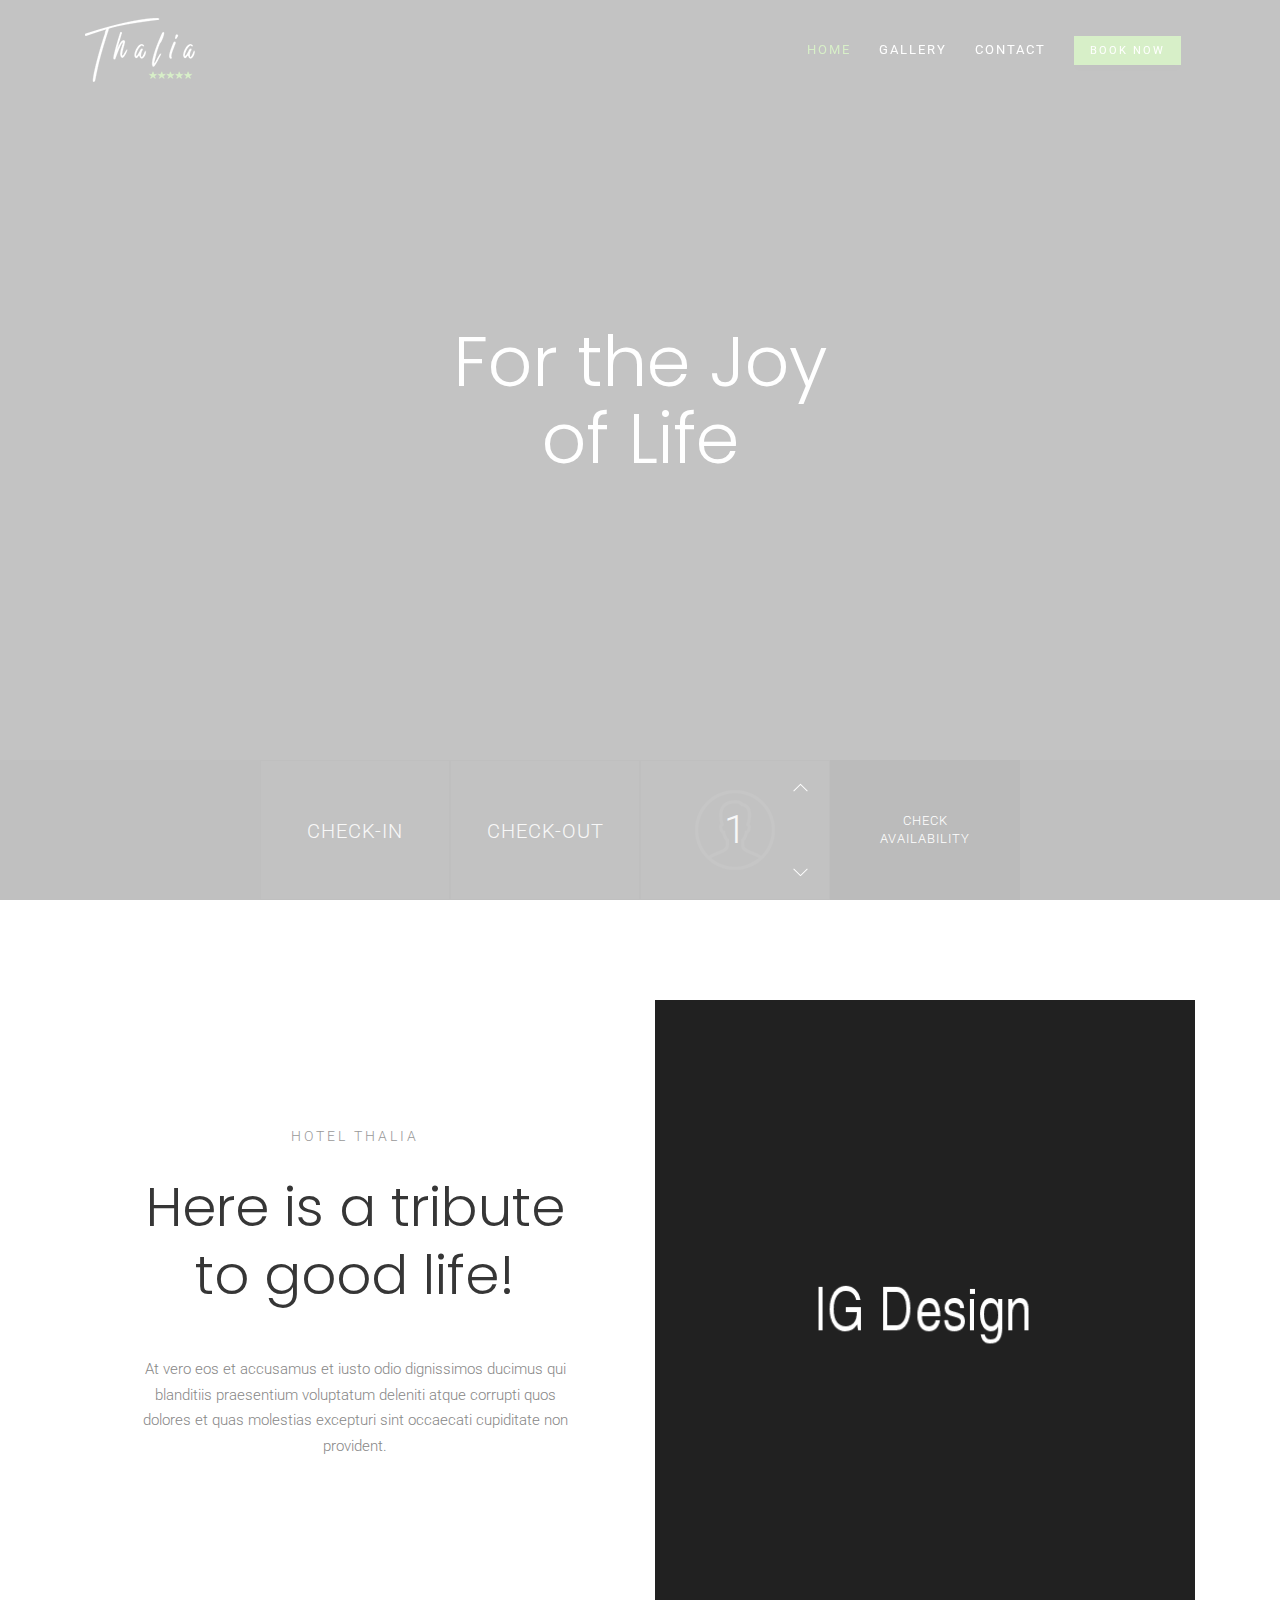
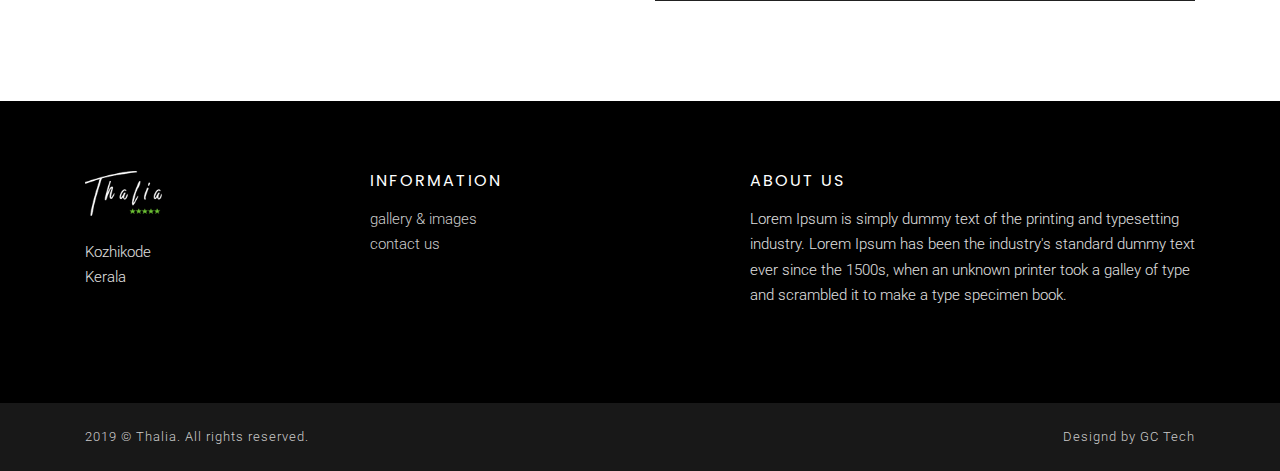
==== index.html @ 6c5d717d "initial commit" ====
﻿<!DOCTYPE html>
<!--[if IE 8]><html class="no-js lt-ie9" lang="en"> <![endif]-->
<!--[if gt IE 8]>
<!--><html class="no-js" lang="en"><!--<![endif]-->
<head>

	<!-- Basic Page Needs
	================================================== -->
	<meta charset="utf-8">
	<title>Thalia</title>
	<meta name="description"  content="Professional Creative Template" />
	<meta name="author" content="IG Design">
	<meta name="keywords"  content="ig design, website, design, html5, css3, jquery, creative, clean, animated, portfolio, blog, one-page, multi-page, corporate, business," />
	<meta property="og:title" content="Professional Creative Template" />
	<meta property="og:type" content="website" />
	<meta property="og:url" content="" />
	<meta property="og:image" content="" />
	<meta property="og:image:width" content="470" />
	<meta property="og:image:height" content="246" />
	<meta property="og:site_name" content="" />
	<meta property="og:description" content="Professional Creative Template" />
	<meta name="twitter:card" content="" />
	<meta name="twitter:site" content="https://twitter.com/IvanGrozdic" />
	<meta name="twitter:domain" content="http://ivang-design.com/" />
	<meta name="twitter:title" content="" />
	<meta name="twitter:description" content="Professional Creative Template" />
	<meta name="twitter:image" content="http://ivang-design.com/" />

	<!-- Mobile Specific Metas
	================================================== -->
	<meta name="viewport" content="width=device-width, initial-scale=1, maximum-scale=1">
	<meta name="theme-color" content="#212121"/>
    <meta name="msapplication-navbutton-color" content="#212121"/>
    <meta name="apple-mobile-web-app-status-bar-style" content="#212121"/>

	<!-- Web Fonts 
	================================================== -->
	<link href="https://fonts.googleapis.com/css?family=Poppins:100,100i,200,200i,300,300i,400,400i,500,500i,600,600i,700,700i,800,800i,900,900i" rel="stylesheet"/>
	<link href="https://fonts.googleapis.com/css?family=Roboto:100,100i,300,300i,400,400i,500,500i,700,700i,900,900i&amp;subset=cyrillic,cyrillic-ext,greek,greek-ext,latin-ext,vietnamese" rel="stylesheet">
	
	<!-- CSS
	================================================== -->
	<link rel="stylesheet" href="css/bootstrap.min.css"/>
	<link rel="stylesheet" href="css/font-awesome.min.css"/>
	<link rel="stylesheet" href="css/ionicons.min.css"/>
	<link rel="stylesheet" href="css/datepicker.css"/>
	<link rel="stylesheet" href="css/jquery.fancybox.min.css"/>
	<link rel="stylesheet" href="css/owl.carousel.css"/>
	<link rel="stylesheet" href="css/owl.transitions.css"/>
	<link rel="stylesheet" href="css/style.css"/>
	<link rel="stylesheet" href="css/colors/color.css"/>
			
	<!-- Favicons
	================================================== -->
	<link rel="icon" type="image/png" href="favicon.png">
	<link rel="apple-touch-icon" href="apple-touch-icon.png">
	<link rel="apple-touch-icon" sizes="72x72" href="apple-touch-icon-72x72.png">
	<link rel="apple-touch-icon" sizes="114x114" href="apple-touch-icon-114x114.png">
	
	
</head>
<body>	

	<div class="loader">
		<div class="loader__figure"></div>
	</div>

	
	<!-- Nav and Logo
	================================================== -->

	<nav id="menu-wrap" class="menu-back cbp-af-header">
	
		<div class="menu">
			<a href="index.html" >
				<div class="logo">
					<img src="img/logo.png" alt="">
				</div>
			</a>
			<ul>
				<li>
					<a class="curent-page" href="index.html" >home</a>
					
				</li>
			
				<li>
					<a href="gallery.html">gallery</a>
				</li>
				<li>
					<a href="contact.html">contact</a>
				</li>
				<li>
					<a href="search.html"><span>book now</span></a>
				</li>
			</ul>
		</div>
	</nav>
		
	<!-- Primary Page Layout
	================================================== -->

	<div class="section hero-full-height over-hide">
	
		<div class="home-moving-image"></div>
		<div class="dark-over-video"></div>
	
		<div class="hero-center-section ver-2">
			<div class="container">
				<div class="row justify-content-center">
					<div class="col-12 parallax-fade-top">
						<div class="hero-text-ver-2">For the Joy<br>of Life</div>
					</div>
				</div>
			</div>
		</div>
	</div>
	
	<div class="section background-dark z-too-big">		
		<div class="container">
			<div class="row">
				<div class="col-md-12">
					<div class="row justify-content-center home-translate">
						<div class="col-xl-8">
							<div class="row justify-content-center home-shadow">
								<div class="col-md-6 px-sm-0">
									<div class="booking-sep-wrap">
										<div class="input-daterange input-group" id="flight-datepicker-1">
											<div class="form-item">
												<span class="fontawesome-calendar"></span>
												<input class="input-sm" type="text" autocomplete="off" id="start-date" name="start" placeholder="check-in" data-date-format="DD, MM d"/>
												<span class="date-text date-depart"></span>
											</div>
											<div class="form-item">
												<span class="fontawesome-calendar"></span>
												<input class="input-sm" type="text" autocomplete="off" id="end-date" name="end" placeholder="check-out" data-date-format="DD, MM d"/>
												<span class="date-text date-return"></span>
											</div>
										</div>	
									</div>
								</div>
								<div class="col-md-3 px-sm-0">
									<div class="quantity">
										<input type="number" min="1" max="9999" step="1" value="1" >
									</div>	
								</div>	
								<div class="col-md-3 px-sm-0">
									<a class="booking-button-big" href="search.html">check<br>availability</a>
								</div>
							</div>	
						</div>		
					</div>	
				</div>
			</div>
		</div>
	</div>
	
	<div class="section padding-top-bottom over-hide">
		<div class="container">
			<div class="row">
				<div class="col-md-6 align-self-center">
					<div class="row justify-content-center">
						<div class="col-10">
							<div class="subtitle text-center mb-4">hotel Thalia</div>
							<h2 class="text-center">Here is a tribute to good life!</h2>
							<p class="text-center mt-5">At vero eos et accusamus et iusto odio dignissimos ducimus qui blanditiis praesentium voluptatum deleniti atque corrupti quos dolores et quas molestias excepturi sint occaecati cupiditate non provident.</p>
						</div>
					</div>
				</div>
				<div class="col-md-6 mt-4 mt-md-0">
					<div class="img-wrap">
						<img src="img/rooms.png" alt="">
					</div>
				</div>
			</div>
		</div>
	</div>
	
	<div class="section padding-top-bottom-small background-black over-hide footer">
		<div class="container">
			<div class="row">
				<div class="col-md-3 text-center text-md-left">
					<img src="img/logo.png" alt="">
					<p class="color-grey mt-4">Kozhikode<br>Kerala</p>
				</div>
				<div class="col-md-4 text-center text-md-left">
					<h6 class="color-white mb-3">information</h6>
					<a href="gallery.html">gallery &amp; images</a>
					<a href="contact.html">contact us</a>
				</div>
				<div class="col-md-5 mt-4 mt-md-0 text-center text-md-left logos-footer">
					<h6 class="color-white mb-3">about us</h6>
					<p class="color-grey mb-4">Lorem Ipsum is simply dummy text of the printing and typesetting industry. Lorem Ipsum has been the industry's standard dummy text ever since the 1500s, when an unknown printer took a galley of type and scrambled it to make a type specimen book.</p>
					
				</div>
			</div>	
		</div>	
	</div>
	
	<div class="section py-4 background-dark over-hide footer-bottom">
		<div class="container">
			<div class="row">
				<div class="col-md-6 text-center text-md-left mb-2 mb-md-0">
					<p>2019 © Thalia. All rights reserved.</p>
				</div>
				<div class="col-md-6 text-center text-md-right">
					<p>Designd by GC Tech</p>
				</div>
			</div>	
		</div>		
	</div>
	
	
	<div class="scroll-to-top"></div>
	
	
	<!-- JAVASCRIPT
    ================================================== -->
	<script src="js/jquery.min.js"></script>
	<script src="js/popper.min.js"></script> 
	<script src="js/bootstrap.min.js"></script>
	<script src="js/plugins.js"></script> 
	<script src="js/reveal-home.js"></script>  
	<script src="js/custom.js"></script> 
	<script src="js/move-img-effect.js"></script> 
<!-- End Document
================================================== -->
</body>
</html>
---- css/datepicker.css ----
.datepicker {
  border-radius: 4px;
  direction: ltr;
}
.datepicker-inline {
  width: 220px;
}
.datepicker.datepicker-rtl {
  direction: rtl;
}
.datepicker.datepicker-rtl table tr td span {
  float: right;
}
.datepicker-dropdown {
  top: 0;
  left: 0;
  padding: 4px;
}
.datepicker-dropdown:before {
  content: '';
  display: inline-block;
  border-left: 7px solid transparent;
  border-right: 7px solid transparent;
  border-bottom: 7px solid rgba(0, 0, 0, 0.15);
  border-top: 0;
  border-bottom-color: rgba(0, 0, 0, 0.2);
  position: absolute;
}
.datepicker-dropdown:after {
  content: '';
  display: inline-block;
  border-left: 6px solid transparent;
  border-right: 6px solid transparent;
  border-bottom: 6px solid #ffffff;
  border-top: 0;
  position: absolute;
}
.datepicker-dropdown.datepicker-orient-left:before {
  left: 6px;
}
.datepicker-dropdown.datepicker-orient-left:after {
  left: 7px;
}
.datepicker-dropdown.datepicker-orient-right:before {
  right: 6px;
}
.datepicker-dropdown.datepicker-orient-right:after {
  right: 7px;
}
.datepicker-dropdown.datepicker-orient-bottom:before {
  top: -7px;
}
.datepicker-dropdown.datepicker-orient-bottom:after {
  top: -6px;
}
.datepicker-dropdown.datepicker-orient-top:before {
  bottom: -7px;
  border-bottom: 0;
  border-top: 7px solid rgba(0, 0, 0, 0.15);
}
.datepicker-dropdown.datepicker-orient-top:after {
  bottom: -6px;
  border-bottom: 0;
  border-top: 6px solid #ffffff;
}
.datepicker > div {
  display: none;
}
.datepicker table {
  margin: 0;
  -webkit-touch-callout: none;
  -webkit-user-select: none;
  -khtml-user-select: none;
  -moz-user-select: none;
  -ms-user-select: none;
  user-select: none;
}
.datepicker table tr td,
.datepicker table tr th {
  text-align: center;
  width: 30px;
  height: 30px;
  border-radius: 4px;
  border: none;
}
.table-striped .datepicker table tr td,
.table-striped .datepicker table tr th {
  background-color: transparent;
}
.datepicker table tr td.old,
.datepicker table tr td.new {
  color: #777777;
}
.datepicker table tr td.day:hover,
.datepicker table tr td.focused {
  background: #eeeeee;
  cursor: pointer;
}
.datepicker table tr td.disabled,
.datepicker table tr td.disabled:hover {
  background: none;
  color: #777777;
  cursor: default;
}
.datepicker table tr td.highlighted {
  color: #000000;
  background-color: #d9edf7;
  border-color: #85c5e5;
  border-radius: 0;
}
.datepicker table tr td.highlighted:focus,
.datepicker table tr td.highlighted.focus {
  color: #000000;
  background-color: #afd9ee;
  border-color: #298fc2;
}
.datepicker table tr td.highlighted:hover {
  color: #000000;
  background-color: #afd9ee;
  border-color: #52addb;
}
.datepicker table tr td.highlighted:active,
.datepicker table tr td.highlighted.active {
  color: #000000;
  background-color: #afd9ee;
  border-color: #52addb;
}
.datepicker table tr td.highlighted:active:hover,
.datepicker table tr td.highlighted.active:hover,
.datepicker table tr td.highlighted:active:focus,
.datepicker table tr td.highlighted.active:focus,
.datepicker table tr td.highlighted:active.focus,
.datepicker table tr td.highlighted.active.focus {
  color: #000000;
  background-color: #91cbe8;
  border-color: #298fc2;
}
.datepicker table tr td.highlighted.disabled:hover,
.datepicker table tr td.highlighted[disabled]:hover,
fieldset[disabled] .datepicker table tr td.highlighted:hover,
.datepicker table tr td.highlighted.disabled:focus,
.datepicker table tr td.highlighted[disabled]:focus,
fieldset[disabled] .datepicker table tr td.highlighted:focus,
.datepicker table tr td.highlighted.disabled.focus,
.datepicker table tr td.highlighted[disabled].focus,
fieldset[disabled] .datepicker table tr td.highlighted.focus {
  background-color: #d9edf7;
  border-color: #85c5e5;
}
.datepicker table tr td.highlighted.focused {
  background: #afd9ee;
}
.datepicker table tr td.highlighted.disabled,
.datepicker table tr td.highlighted.disabled:active {
  background: #d9edf7;
  color: #777777;
}
.datepicker table tr td.today {
  color: #000000;
  background-color: #ffdb99;
  border-color: #ffb733;
}
.datepicker table tr td.today:focus,
.datepicker table tr td.today.focus {
  color: #000000;
  background-color: #ffc966;
  border-color: #b37400;
}
.datepicker table tr td.today:hover {
  color: #000000;
  background-color: #ffc966;
  border-color: #f59e00;
}
.datepicker table tr td.today:active,
.datepicker table tr td.today.active {
  color: #000000;
  background-color: #ffc966;
  border-color: #f59e00;
}
.datepicker table tr td.today:active:hover,
.datepicker table tr td.today.active:hover,
.datepicker table tr td.today:active:focus,
.datepicker table tr td.today.active:focus,
.datepicker table tr td.today:active.focus,
.datepicker table tr td.today.active.focus {
  color: #000000;
  background-color: #ffbc42;
  border-color: #b37400;
}
.datepicker table tr td.today.disabled:hover,
.datepicker table tr td.today[disabled]:hover,
fieldset[disabled] .datepicker table tr td.today:hover,
.datepicker table tr td.today.disabled:focus,
.datepicker table tr td.today[disabled]:focus,
fieldset[disabled] .datepicker table tr td.today:focus,
.datepicker table tr td.today.disabled.focus,
.datepicker table tr td.today[disabled].focus,
fieldset[disabled] .datepicker table tr td.today.focus {
  background-color: #ffdb99;
  border-color: #ffb733;
}
.datepicker table tr td.today.focused {
  background: #ffc966;
}
.datepicker table tr td.today.disabled,
.datepicker table tr td.today.disabled:active {
  background: #ffdb99;
  color: #777777;
}
.datepicker table tr td.range {
  color: #000000;
  background-color: #eeeeee;
  border-color: #bbbbbb;
  border-radius: 0;
}
.datepicker table tr td.range:focus,
.datepicker table tr td.range.focus {
  color: #000000;
  background-color: #d5d5d5;
  border-color: #7c7c7c;
}
.datepicker table tr td.range:hover {
  color: #000000;
  background-color: #d5d5d5;
  border-color: #9d9d9d;
}
.datepicker table tr td.range:active,
.datepicker table tr td.range.active {
  color: #000000;
  background-color: #d5d5d5;
  border-color: #9d9d9d;
}
.datepicker table tr td.range:active:hover,
.datepicker table tr td.range.active:hover,
.datepicker table tr td.range:active:focus,
.datepicker table tr td.range.active:focus,
.datepicker table tr td.range:active.focus,
.datepicker table tr td.range.active.focus {
  color: #000000;
  background-color: #c3c3c3;
  border-color: #7c7c7c;
}
.datepicker table tr td.range.disabled:hover,
.datepicker table tr td.range[disabled]:hover,
fieldset[disabled] .datepicker table tr td.range:hover,
.datepicker table tr td.range.disabled:focus,
.datepicker table tr td.range[disabled]:focus,
fieldset[disabled] .datepicker table tr td.range:focus,
.datepicker table tr td.range.disabled.focus,
.datepicker table tr td.range[disabled].focus,
fieldset[disabled] .datepicker table tr td.range.focus {
  background-color: #eeeeee;
  border-color: #bbbbbb;
}
.datepicker table tr td.range.focused {
  background: #d5d5d5;
}
.datepicker table tr td.range.disabled,
.datepicker table tr td.range.disabled:active {
  background: #eeeeee;
  color: #777777;
}
.datepicker table tr td.range.highlighted {
  color: #000000;
  background-color: #e4eef3;
  border-color: #9dc1d3;
}
.datepicker table tr td.range.highlighted:focus,
.datepicker table tr td.range.highlighted.focus {
  color: #000000;
  background-color: #c1d7e3;
  border-color: #4b88a6;
}
.datepicker table tr td.range.highlighted:hover {
  color: #000000;
  background-color: #c1d7e3;
  border-color: #73a6c0;
}
.datepicker table tr td.range.highlighted:active,
.datepicker table tr td.range.highlighted.active {
  color: #000000;
  background-color: #c1d7e3;
  border-color: #73a6c0;
}
.datepicker table tr td.range.highlighted:active:hover,
.datepicker table tr td.range.highlighted.active:hover,
.datepicker table tr td.range.highlighted:active:focus,
.datepicker table tr td.range.highlighted.active:focus,
.datepicker table tr td.range.highlighted:active.focus,
.datepicker table tr td.range.highlighted.active.focus {
  color: #000000;
  background-color: #a8c8d8;
  border-color: #4b88a6;
}
.datepicker table tr td.range.highlighted.disabled:hover,
.datepicker table tr td.range.highlighted[disabled]:hover,
fieldset[disabled] .datepicker table tr td.range.highlighted:hover,
.datepicker table tr td.range.highlighted.disabled:focus,
.datepicker table tr td.range.highlighted[disabled]:focus,
fieldset[disabled] .datepicker table tr td.range.highlighted:focus,
.datepicker table tr td.range.highlighted.disabled.focus,
.datepicker table tr td.range.highlighted[disabled].focus,
fieldset[disabled] .datepicker table tr td.range.highlighted.focus {
  background-color: #e4eef3;
  border-color: #9dc1d3;
}
.datepicker table tr td.range.highlighted.focused {
  background: #c1d7e3;
}
.datepicker table tr td.range.highlighted.disabled,
.datepicker table tr td.range.highlighted.disabled:active {
  background: #e4eef3;
  color: #777777;
}
.datepicker table tr td.range.today {
  color: #000000;
  background-color: #f7ca77;
  border-color: #f1a417;
}
.datepicker table tr td.range.today:focus,
.datepicker table tr td.range.today.focus {
  color: #000000;
  background-color: #f4b747;
  border-color: #815608;
}
.datepicker table tr td.range.today:hover {
  color: #000000;
  background-color: #f4b747;
  border-color: #bf800c;
}
.datepicker table tr td.range.today:active,
.datepicker table tr td.range.today.active {
  color: #000000;
  background-color: #f4b747;
  border-color: #bf800c;
}
.datepicker table tr td.range.today:active:hover,
.datepicker table tr td.range.today.active:hover,
.datepicker table tr td.range.today:active:focus,
.datepicker table tr td.range.today.active:focus,
.datepicker table tr td.range.today:active.focus,
.datepicker table tr td.range.today.active.focus {
  color: #000000;
  background-color: #f2aa25;
  border-color: #815608;
}
.datepicker table tr td.range.today.disabled:hover,
.datepicker table tr td.range.today[disabled]:hover,
fieldset[disabled] .datepicker table tr td.range.today:hover,
.datepicker table tr td.range.today.disabled:focus,
.datepicker table tr td.range.today[disabled]:focus,
fieldset[disabled] .datepicker table tr td.range.today:focus,
.datepicker table tr td.range.today.disabled.focus,
.datepicker table tr td.range.today[disabled].focus,
fieldset[disabled] .datepicker table tr td.range.today.focus {
  background-color: #f7ca77;
  border-color: #f1a417;
}
.datepicker table tr td.range.today.disabled,
.datepicker table tr td.range.today.disabled:active {
  background: #f7ca77;
  color: #777777;
}
.datepicker table tr td.selected,
.datepicker table tr td.selected.highlighted {
  color: #ffffff;
  background-color: #777777;
  border-color: #555555;
  text-shadow: 0 -1px 0 rgba(0, 0, 0, 0.25);
}
.datepicker table tr td.selected:focus,
.datepicker table tr td.selected.highlighted:focus,
.datepicker table tr td.selected.focus,
.datepicker table tr td.selected.highlighted.focus {
  color: #ffffff;
  background-color: #5e5e5e;
  border-color: #161616;
}
.datepicker table tr td.selected:hover,
.datepicker table tr td.selected.highlighted:hover {
  color: #ffffff;
  background-color: #5e5e5e;
  border-color: #373737;
}
.datepicker table tr td.selected:active,
.datepicker table tr td.selected.highlighted:active,
.datepicker table tr td.selected.active,
.datepicker table tr td.selected.highlighted.active {
  color: #ffffff;
  background-color: #5e5e5e;
  border-color: #373737;
}
.datepicker table tr td.selected:active:hover,
.datepicker table tr td.selected.highlighted:active:hover,
.datepicker table tr td.selected.active:hover,
.datepicker table tr td.selected.highlighted.active:hover,
.datepicker table tr td.selected:active:focus,
.datepicker table tr td.selected.highlighted:active:focus,
.datepicker table tr td.selected.active:focus,
.datepicker table tr td.selected.highlighted.active:focus,
.datepicker table tr td.selected:active.focus,
.datepicker table tr td.selected.highlighted:active.focus,
.datepicker table tr td.selected.active.focus,
.datepicker table tr td.selected.highlighted.active.focus {
  color: #ffffff;
  background-color: #4c4c4c;
  border-color: #161616;
}
.datepicker table tr td.selected.disabled:hover,
.datepicker table tr td.selected.highlighted.disabled:hover,
.datepicker table tr td.selected[disabled]:hover,
.datepicker table tr td.selected.highlighted[disabled]:hover,
fieldset[disabled] .datepicker table tr td.selected:hover,
fieldset[disabled] .datepicker table tr td.selected.highlighted:hover,
.datepicker table tr td.selected.disabled:focus,
.datepicker table tr td.selected.highlighted.disabled:focus,
.datepicker table tr td.selected[disabled]:focus,
.datepicker table tr td.selected.highlighted[disabled]:focus,
fieldset[disabled] .datepicker table tr td.selected:focus,
fieldset[disabled] .datepicker table tr td.selected.highlighted:focus,
.datepicker table tr td.selected.disabled.focus,
.datepicker table tr td.selected.highlighted.disabled.focus,
.datepicker table tr td.selected[disabled].focus,
.datepicker table tr td.selected.highlighted[disabled].focus,
fieldset[disabled] .datepicker table tr td.selected.focus,
fieldset[disabled] .datepicker table tr td.selected.highlighted.focus {
  background-color: #777777;
  border-color: #555555;
}
.datepicker table tr td.active,
.datepicker table tr td.active.highlighted {
  color: #ffffff;
  background-color: #337ab7;
  border-color: #2e6da4;
  text-shadow: 0 -1px 0 rgba(0, 0, 0, 0.25);
}
.datepicker table tr td.active:focus,
.datepicker table tr td.active.highlighted:focus,
.datepicker table tr td.active.focus,
.datepicker table tr td.active.highlighted.focus {
  color: #ffffff;
  background-color: #286090;
  border-color: #122b40;
}
.datepicker table tr td.active:hover,
.datepicker table tr td.active.highlighted:hover {
  color: #ffffff;
  background-color: #286090;
  border-color: #204d74;
}
.datepicker table tr td.active:active,
.datepicker table tr td.active.highlighted:active,
.datepicker table tr td.active.active,
.datepicker table tr td.active.highlighted.active {
  color: #ffffff;
  background-color: #286090;
  border-color: #204d74;
}
.datepicker table tr td.active:active:hover,
.datepicker table tr td.active.highlighted:active:hover,
.datepicker table tr td.active.active:hover,
.datepicker table tr td.active.highlighted.active:hover,
.datepicker table tr td.active:active:focus,
.datepicker table tr td.active.highlighted:active:focus,
.datepicker table tr td.active.active:focus,
.datepicker table tr td.active.highlighted.active:focus,
.datepicker table tr td.active:active.focus,
.datepicker table tr td.active.highlighted:active.focus,
.datepicker table tr td.active.active.focus,
.datepicker table tr td.active.highlighted.active.focus {
  color: #ffffff;
  background-color: #204d74;
  border-color: #122b40;
}
.datepicker table tr td.active.disabled:hover,
.datepicker table tr td.active.highlighted.disabled:hover,
.datepicker table tr td.active[disabled]:hover,
.datepicker table tr td.active.highlighted[disabled]:hover,
fieldset[disabled] .datepicker table tr td.active:hover,
fieldset[disabled] .datepicker table tr td.active.highlighted:hover,
.datepicker table tr td.active.disabled:focus,
.datepicker table tr td.active.highlighted.disabled:focus,
.datepicker table tr td.active[disabled]:focus,
.datepicker table tr td.active.highlighted[disabled]:focus,
fieldset[disabled] .datepicker table tr td.active:focus,
fieldset[disabled] .datepicker table tr td.active.highlighted:focus,
.datepicker table tr td.active.disabled.focus,
.datepicker table tr td.active.highlighted.disabled.focus,
.datepicker table tr td.active[disabled].focus,
.datepicker table tr td.active.highlighted[disabled].focus,
fieldset[disabled] .datepicker table tr td.active.focus,
fieldset[disabled] .datepicker table tr td.active.highlighted.focus {
  background-color: #337ab7;
  border-color: #2e6da4;
}
.datepicker table tr td span {
  display: block;
  width: 23%;
  height: 54px;
  line-height: 54px;
  float: left;
  margin: 1%;
  cursor: pointer;
  border-radius: 4px;
}
.datepicker table tr td span:hover,
.datepicker table tr td span.focused {
  background: #eeeeee;
}
.datepicker table tr td span.disabled,
.datepicker table tr td span.disabled:hover {
  background: none;
  color: #777777;
  cursor: default;
}
.datepicker table tr td span.active,
.datepicker table tr td span.active:hover,
.datepicker table tr td span.active.disabled,
.datepicker table tr td span.active.disabled:hover {
  color: #ffffff;
  background-color: #337ab7;
  border-color: #2e6da4;
  text-shadow: 0 -1px 0 rgba(0, 0, 0, 0.25);
}
.datepicker table tr td span.active:focus,
.datepicker table tr td span.active:hover:focus,
.datepicker table tr td span.active.disabled:focus,
.datepicker table tr td span.active.disabled:hover:focus,
.datepicker table tr td span.active.focus,
.datepicker table tr td span.active:hover.focus,
.datepicker table tr td span.active.disabled.focus,
.datepicker table tr td span.active.disabled:hover.focus {
  color: #ffffff;
  background-color: #286090;
  border-color: #122b40;
}
.datepicker table tr td span.active:hover,
.datepicker table tr td span.active:hover:hover,
.datepicker table tr td span.active.disabled:hover,
.datepicker table tr td span.active.disabled:hover:hover {
  color: #ffffff;
  background-color: #286090;
  border-color: #204d74;
}
.datepicker table tr td span.active:active,
.datepicker table tr td span.active:hover:active,
.datepicker table tr td span.active.disabled:active,
.datepicker table tr td span.active.disabled:hover:active,
.datepicker table tr td span.active.active,
.datepicker table tr td span.active:hover.active,
.datepicker table tr td span.active.disabled.active,
.datepicker table tr td span.active.disabled:hover.active {
  color: #ffffff;
  background-color: #286090;
  border-color: #204d74;
}
.datepicker table tr td span.active:active:hover,
.datepicker table tr td span.active:hover:active:hover,
.datepicker table tr td span.active.disabled:active:hover,
.datepicker table tr td span.active.disabled:hover:active:hover,
.datepicker table tr td span.active.active:hover,
.datepicker table tr td span.active:hover.active:hover,
.datepicker table tr td span.active.disabled.active:hover,
.datepicker table tr td span.active.disabled:hover.active:hover,
.datepicker table tr td span.active:active:focus,
.datepicker table tr td span.active:hover:active:focus,
.datepicker table tr td span.active.disabled:active:focus,
.datepicker table tr td span.active.disabled:hover:active:focus,
.datepicker table tr td span.active.active:focus,
.datepicker table tr td span.active:hover.active:focus,
.datepicker table tr td span.active.disabled.active:focus,
.datepicker table tr td span.active.disabled:hover.active:focus,
.datepicker table tr td span.active:active.focus,
.datepicker table tr td span.active:hover:active.focus,
.datepicker table tr td span.active.disabled:active.focus,
.datepicker table tr td span.active.disabled:hover:active.focus,
.datepicker table tr td span.active.active.focus,
.datepicker table tr td span.active:hover.active.focus,
.datepicker table tr td span.active.disabled.active.focus,
.datepicker table tr td span.active.disabled:hover.active.focus {
  color: #ffffff;
  background-color: #204d74;
  border-color: #122b40;
}
.datepicker table tr td span.active.disabled:hover,
.datepicker table tr td span.active:hover.disabled:hover,
.datepicker table tr td span.active.disabled.disabled:hover,
.datepicker table tr td span.active.disabled:hover.disabled:hover,
.datepicker table tr td span.active[disabled]:hover,
.datepicker table tr td span.active:hover[disabled]:hover,
.datepicker table tr td span.active.disabled[disabled]:hover,
.datepicker table tr td span.active.disabled:hover[disabled]:hover,
fieldset[disabled] .datepicker table tr td span.active:hover,
fieldset[disabled] .datepicker table tr td span.active:hover:hover,
fieldset[disabled] .datepicker table tr td span.active.disabled:hover,
fieldset[disabled] .datepicker table tr td span.active.disabled:hover:hover,
.datepicker table tr td span.active.disabled:focus,
.datepicker table tr td span.active:hover.disabled:focus,
.datepicker table tr td span.active.disabled.disabled:focus,
.datepicker table tr td span.active.disabled:hover.disabled:focus,
.datepicker table tr td span.active[disabled]:focus,
.datepicker table tr td span.active:hover[disabled]:focus,
.datepicker table tr td span.active.disabled[disabled]:focus,
.datepicker table tr td span.active.disabled:hover[disabled]:focus,
fieldset[disabled] .datepicker table tr td span.active:focus,
fieldset[disabled] .datepicker table tr td span.active:hover:focus,
fieldset[disabled] .datepicker table tr td span.active.disabled:focus,
fieldset[disabled] .datepicker table tr td span.active.disabled:hover:focus,
.datepicker table tr td span.active.disabled.focus,
.datepicker table tr td span.active:hover.disabled.focus,
.datepicker table tr td span.active.disabled.disabled.focus,
.datepicker table tr td span.active.disabled:hover.disabled.focus,
.datepicker table tr td span.active[disabled].focus,
.datepicker table tr td span.active:hover[disabled].focus,
.datepicker table tr td span.active.disabled[disabled].focus,
.datepicker table tr td span.active.disabled:hover[disabled].focus,
fieldset[disabled] .datepicker table tr td span.active.focus,
fieldset[disabled] .datepicker table tr td span.active:hover.focus,
fieldset[disabled] .datepicker table tr td span.active.disabled.focus,
fieldset[disabled] .datepicker table tr td span.active.disabled:hover.focus {
  background-color: #337ab7;
  border-color: #2e6da4;
}
.datepicker table tr td span.old,
.datepicker table tr td span.new {
  color: #777777;
}
.datepicker .datepicker-switch {
  width: 145px;
}
.datepicker .datepicker-switch,
.datepicker .prev,
.datepicker .next,
.datepicker tfoot tr th {
  cursor: pointer;
}
.datepicker .datepicker-switch:hover,
.datepicker .prev:hover,
.datepicker .next:hover,
.datepicker tfoot tr th:hover {
  background: #eeeeee;
}
.datepicker .cw {
  font-size: 10px;
  width: 12px;
  padding: 0 2px 0 5px;
  vertical-align: middle;
}
.input-group.date .input-group-addon {
  cursor: pointer;
}
.input-daterange {
  width: 100%;
}
.input-daterange input {
  text-align: center;
}
.input-daterange input:first-child {
  border-radius: 3px 0 0 3px;
}
.input-daterange input:last-child {
  border-radius: 0 3px 3px 0;
}
.input-daterange .input-group-addon {
  width: auto;
  min-width: 16px;
  padding: 4px 5px;
  line-height: 1.42857143;
  text-shadow: 0 1px 0 #fff;
  border-width: 1px 0;
  margin-left: -5px;
  margin-right: -5px;
}
.datepicker.dropdown-menu {
  position: absolute;
  top: 100%;
  left: 0;
  z-index: 1000;
  display: none;
  float: left;
  min-width: 160px;
  list-style: none;
  background-color: #ffffff;
  border: 1px solid #cccccc;
  border: 1px solid rgba(0, 0, 0, 0.15);
  border-radius: 4px;
  -webkit-box-shadow: 0 6px 12px rgba(0, 0, 0, 0.175);
  -moz-box-shadow: 0 6px 12px rgba(0, 0, 0, 0.175);
  box-shadow: 0 6px 12px rgba(0, 0, 0, 0.175);
  -webkit-background-clip: padding-box;
  -moz-background-clip: padding;
  background-clip: padding-box;
  color: #333333;
  font-size: 13px;
  line-height: 1.42857143;
}
.datepicker.dropdown-menu th,
.datepicker.datepicker-inline th,
.datepicker.dropdown-menu td,
.datepicker.datepicker-inline td {
  padding: 0px 5px;
}
/*# sourceMappingURL=bootstrap-datepicker3.standalone.css.map */
---- css/style.css ----
body{
	font-family: 'Roboto', sans-serif;
	font-weight: 300;
	font-size: 15px;
	line-height: 1.7;
	color: #878787;
	overflow-x: hidden;
}
h1, h2, h3, h4, h5, h6,
.h1, .h2, .h3, .h4, .h5, .h6{
	font-family: 'Poppins', sans-serif;
	font-weight: 300;
	margin-bottom: 0;
	line-height: 1.25;
	color: #363636;
}
h1, .h1 {
	font-size: 4rem;
	font-weight: 200;
}
h2, .h2 {
	font-size: 3.4rem;
	font-weight: 300;
}
h3, .h3 {
	font-size: 2.7rem;
	text-transform: capitalize;
}
h4, .h4 {
	font-size: 2.2rem;
}
h5, .h5 {
	font-size: 1.6rem;
	font-weight: 400;
	color: #444;
	text-transform: capitalize;
}
h6, .h6 {
	font-size: 1rem;
	text-transform: uppercase;
	font-weight:400;
	letter-spacing: 2px;
}
::selection {
	color: #fff;
}
::-moz-selection {
	color: #fff;
}
mark{
	color:#fff;
}


/* #Preload
================================================== */

.loader {
	position: fixed;
	top: 0;
	left: 0;
	width: 100%;
	height: 100%;
	background-color: #fff;
	z-index: 9999999999;
}
.loader__figure {
	position: absolute;
	top: 50%;
	left: 50%;
	margin-left: -18px;
	margin-top: -18px;
	height: 36px;
	width: 36px;
	box-sizing: border-box;
	border-radius: 50%;
	opacity: .4;
	animation: loaderAnim 0.7s linear infinite alternate forwards;
}
@keyframes loaderAnim {
	to {
		opacity: 1;
		transform: scale3d(0.5,0.5,1);
	}
}

/* #Primary style
================================================== */

.section {
    position: relative;
	width: 100%;
	display: block;
}
.subtitle{
	position: relative;
	text-transform: uppercase;
	color:#999;
	display: block;
	font-weight: 300;
	letter-spacing: 3px;
	font-size: 14px;
}
.subtitle.with-line:after{
	position: absolute;
	content: '';
	width: 50px;
	height: 1px;
	z-index: 3;
	bottom: -15px;
	left: 50%;
	-webkit-transform: translateX(-50%);
	transform: translateX(-50%);
}
.relative {
    position: relative;
}
.over-hide{
	overflow: hidden;
}
.over-y-scroll{
	overflow-y: scroll;
	z-index: 2099;
}
.full-height {
	height: 100vh;
}
.hero-full-height {
	height: calc(100vh - 140px);
}
.half-height {
	height: 50vh;
}
.big-55-height {
	height: 55vh;
}
.big-60-height {
	height: 60vh;
}
.big-65-height {
	height: 65vh;
}
.big-70-height {
	height: 70vh;
}
.big-75-height {
	height: 75vh;
}
.big-80-height {
	height: 80vh;
}
.max-width-80 {
	max-width: 80%;
}
.background-white {
	background-color: #ffffff;
}
.background-grey {
	background-color: #fbfbfb;
}
.background-grey-1 {
	background-color: #f9f9f9;
}
.background-dark {
	background-color: #181818;
}
.background-dark-1 {
	background-color: #242424;
}
.background-dark-2 {
	background-color: #1b1b1b;
}
.background-black {
	background-color: #000000;
}
.color-black {
	color: #000000;
}
.color-white {
	color: #ffffff;
}
.color-grey {
	color: #e1e1e1;
}
.img-wrap  {
	position:relative;
	width:100%;
	display:block;
}
.img-wrap img {
	width:100%;
	height: auto;
	display:block;
}
.z-bigger  {
	z-index:10;
}
.z-too-big  {
	z-index:11000;
}
.padding-page-top {
	padding-top: 180px;
}
.padding-top-bottom {
	padding-top: 100px;
	padding-bottom: 100px;
}
.padding-top {
	padding-top: 100px;
}
.padding-bottom {
	padding-bottom: 100px;
}
.padding-top-bottom-big {
	padding-top: 130px;
	padding-bottom: 130px;
}
.padding-top-big {
	padding-top: 130px;
}
.padding-bottom-big {
	padding-bottom: 130px;
}
.padding-top-bottom-small {
	padding-top: 70px;
	padding-bottom: 70px;
}
.padding-top-small {
	padding-top: 70px;
}
.padding-bottom-small {
	padding-bottom: 70px;
}
.padding-top-bottom-smaller {
	padding-top: 50px;
	padding-bottom: 50px;
}
.padding-top-smaller {
	padding-top: 50px;
}
.padding-bottom-smaller {
	padding-bottom: 50px;
}
.btn {
	padding: 10px 18px;
	text-transform: uppercase;
	color: #fff;
	border: 0;
	border-radius: 0;
	font-size: 12px;
	line-height: 1;
	letter-spacing: 1px;
	-webkit-transition: all 200ms linear;
	transition: all 200ms linear; 
}
.btn.btn-primary {
	background-color: #242424;
}
.btn:active,
.btn:focus{
	border: 0;
	outline: 0;
}
.scroll-to-top{
	position: fixed;
	bottom: 20px;
	right: 20px;
	display: none;
	background-color: #070707;
	width: 35px;
	height: 35px;
	z-index: 100000;
	background-repeat: no-repeat;
	background-position: center center;
	background-size: 30px 30px;
	cursor: pointer;
	background-image: url('../img/arrow-up.svg');
	-webkit-transition: all 200ms linear;
	transition: all 200ms linear; 
}

.sep-line {
    position: relative;
	width: 100%;
	display: block;
	height: 1px;
	background-color: rgba(0,0,0,.1);
}

/* #Navigation
================================================== */

#menu-wrap{
    position: fixed;
	width: 100%;
	z-index: 20000;
	margin: 0 auto;
	top: 0;
	left: 0;
}
#menu-wrap .container .columns  { 
	margin-top: 0;
	margin-bottom: 0;
}
.menu-back{
	background: rgba(21,21,21,0);
	-webkit-transition : all 0.3s ease-out;
	-moz-transition : all 0.3s ease-out;
	-o-transition :all 0.3s ease-out;
	transition : all 0.3s ease-out;
}
.cbp-af-header {
	margin-top: 20px;
	-webkit-transition : all 0.3s ease-out;
	-moz-transition : all 0.3s ease-out;
	-o-transition :all 0.3s ease-out;
	transition : all 0.3s ease-out;
}
.cbp-af-header.cbp-af-header-shrink {
	margin-top: 0;
   
	background: rgba(21,21,21,1);
	-webkit-transition : all 0.3s ease-out;
	-moz-transition : all 0.3s ease-out;
	-o-transition :all 0.3s ease-out;
	transition : all 0.3s ease-out;
}
.cbp-af-header.cbp-af-header-shrink .logo{
	height: 50px;
	top: 15px;
	-webkit-transition : all 0.3s ease-out;
	-moz-transition : all 0.3s ease-out;
	-o-transition :all 0.3s ease-out;
	transition : all 0.3s ease-out;
}
.cbp-af-header.cbp-af-header-shrink .menu > ul > li a {
    padding: 30px 0;
	color:#fff;
	-webkit-transition : all 0.3s ease-out;
	-moz-transition : all 0.3s ease-out;
	-o-transition :all 0.3s ease-out;
	transition : all 0.3s ease-out;
}
.cbp-af-header.cbp-af-header-shrink .menu > ul > li {
    margin: 0 12px;
	-webkit-transition : all 0.3s ease-out;
	-moz-transition : all 0.3s ease-out;
	-o-transition :all 0.3s ease-out;
	transition : all 0.3s ease-out;
}
.cbp-af-header.cbp-af-header-shrink .menu > ul > li:last-child {
    margin-right:0;
}
.cbp-af-header.cbp-af-header-shrink .menu > ul > li > ul > li a {
	padding:0;
	margin-left: 10px;
	margin-right: 10px;
	color:#fff;
	font-family: 'Roboto', sans-serif;
	font-weight: 300;
	font-size: 13px;
	line-height:13px;
	letter-spacing: 1px;
    width: calc(100% - 20px);
    display: block;
}
.cbp-af-header.cbp-af-header-shrink .menu > ul > li > ul.normal-sub {
    width: 240px;
    left: auto;
    padding: 10px 20px;
}
.cbp-af-header.cbp-af-header-shrink .menu > ul > li > ul.normal-sub > li {
    width: 100%;
}
.cbp-af-header.cbp-af-header-shrink .menu > ul > li > ul.normal-sub > li a {
    border: 0;
    padding: 1em 0;
}
.cbp-af-header.cbp-af-header-shrink .menu-top{
    -webkit-transform: translateY(-100%);
    -ms-transform: translateY(-100%);
    transform: translateY(-100%);
	-webkit-transition : all 0.3s ease-out;
	-moz-transition : all 0.3s ease-out;
	-o-transition :all 0.3s ease-out;
	transition : all 0.3s ease-out;
}
.menu-top{
	position:relative;
	width: 100%;
	margin: 0 auto;
	z-index: 4;
	-webkit-transition : all 0.3s ease-out;
	-moz-transition : all 0.3s ease-out;
	-o-transition :all 0.3s ease-out;
	transition : all 0.3s ease-out;
}
.menu-top p{
	color: #f1f1f1;
	font-size: 12px;
	line-height: 20px;
	text-transform: uppercase;
	letter-spacing: 1px;
	margin: 0;
	padding: 0;
}
.lang-wrap{ 
	position: relative;
	display: inline-block;
	margin-right: 5px;
	margin-left: 5px;
	padding: 0 10px;
	color: #fff;
	line-height: 20px;
	font-weight:400;
	font-size: 12px;
	letter-spacing: 1px;
	cursor: pointer;
	z-index: 10;
	text-transform: uppercase;
	-webkit-transition : all 0.3s ease-out;
	-moz-transition : all 0.3s ease-out;
	-o-transition :all 0.3s ease-out;
	transition : all 0.3s ease-out;
}
.lang-wrap ul{ 
	position: absolute;
	left: 0;
	top: 35px;
	width: 100%;
	z-index: 10;
	padding: 0;
	margin: 0;
	box-shadow: 0px 5px 6px 0px rgba(0, 0, 0, 0.1);
	opacity: 0;
	visibility: hidden;
    -webkit-transition: all 200ms linear;
    -moz-transition: all 200ms linear;
    -o-transition: all 200ms linear;
    -ms-transition: all 200ms linear;
    transition: all 200ms linear;
    -webkit-transform: translate3d(0, -15px, 0);
    -moz-transform: translate3d(0, -15px, 0);
    -o-transform: translate3d(0, -15px, 0);
    -ms-transform: translate3d(0, -15px, 0);
    transform: translate3d(0, -15px, 0);
}
.lang-wrap.clicked ul{ 
	opacity: 1;
	visibility: visible;
    -webkit-transform: translate3d(0, 0px, 0);
    -moz-transform: translate3d(0, 0px, 0);
    -o-transform: translate3d(0, 0px, 0);
    -ms-transform: translate3d(0, 0px, 0);
    transform: translate3d(0, 0px, 0);
}
.lang-wrap ul a{ 
	text-decoration: none;
	color: #212121; 
	padding-top: 7px;
	padding-bottom: 7px;
	width: 100%;
	position: relative;	
	display: block;
}
.lang-wrap ul li{ 
	position: relative;
	background-color: #fff;
	width: 100%;
	display: block;
	margin: 0;
	line-height: 12px;
	text-align: center;
	font-weight:500;
	font-size: 11px;
	cursor: pointer;
	text-transform: uppercase;
	border-bottom: 1px solid rgba(0, 0, 0, 0.07);	
	transition: all 250ms linear;
}
.lang-wrap ul a:hover{ 
	color: #fff;
}
.social-top{
	color: #fff;
	font-size: 12px;
	line-height: 20px;
	text-transform: uppercase;
	letter-spacing: 1px;
	margin: 0;
	padding: 0 10px;
	border-right: 1px solid rgba(255,255,255,.2);
	transition: all 250ms linear;
}
.social-top:hover{
	text-decoration: none;
}
.call-top{
	color: #fff;
	font-size: 12px;
	line-height: 20px;
	text-transform: uppercase;
	letter-spacing: 1px;
	margin: 0;
	padding: 0;
	transition: all 250ms linear;
}
.call-top:hover{
	text-decoration: none;
}
span.call-top:hover{
	color: #fff;
}


.logo{
	position:absolute;
	height: 64px;
	z-index:10000;
	top: 18px;
	-webkit-transition : all 0.3s ease-out;
	-moz-transition : all 0.3s ease-out;
	-o-transition :all 0.3s ease-out;
	transition : all 0.3s ease-out;
}
.logo img{
	height: 100%;
	width: auto;
	display: block;
	-webkit-transition : all 0.3s ease-out;
	-moz-transition : all 0.3s ease-out;
	-o-transition :all 0.3s ease-out;
	transition : all 0.3s ease-out;
}
.menu-mobile {
    display: none;
	padding-top:40px;
	padding-bottom:40px;
}
.menu-mobile:after {
    content: "\f394";
    font-family: "Ionicons";
    font-size: 30px;
	height:40px;
	line-height:40px;
    padding: 0;
    float: right;
    position: relative;
    top: 0;
	color:#fff;
    -webkit-transform: translateY(-50%);
    -ms-transform: translateY(-50%);
    transform: translateY(-50%);
}
.menu-dropdown-icon:before {
    content: "\f489";
    font-family: "Ionicons";
    display: none;
    cursor: pointer;
    float: right;
    padding: 8px 12px;
    background: #212121;
    color: #fff;
}
.menu  {
	position:relative;
	width:calc(100% - 60px);
	margin:0 auto;
	max-width:1110px;
	z-index:3;
}
.menu > ul {
    margin: 0 auto;
    width: auto;
	float:right;
    list-style: none;
    padding: 0;
    /* IF .menu position=relative -> ul = container width, ELSE ul = 100% width */
    box-sizing: border-box;
}
.menu > ul:before,
.menu > ul:after {
    content: "";
    display: table;
}
.menu > ul:after {
    clear: both;
}
.menu > ul > li {
    float: left;
    padding: 0;
    margin: 0 14px;
	-webkit-transition : all 0.3s ease-out;
	-moz-transition : all 0.3s ease-out;
	-o-transition :all 0.3s ease-out;
	transition : all 0.3s ease-out;
}
.menu > ul > li a {
    text-decoration: none;
    padding: 40px 0;
    display: block;
	font-family: 'Roboto', sans-serif;
	font-weight: 400;
	font-size: 13px;
	text-transform: uppercase;
	vertical-align: bottom;
	line-height:20px;
	letter-spacing: 2px;
	color: #fff;
	-webkit-transition : all 0.3s ease-out;
	-moz-transition : all 0.3s ease-out;
	-o-transition :all 0.3s ease-out;
	transition : all 0.3s ease-out;
}
.menu > ul > li:hover > ul {
}
.menu > ul > li > ul {
    display: none;
    width: 100%;
    background: #111;
    padding: 60px 50px;
    position: absolute;
    z-index: 99999;
    left: 0;
    margin: 0;
    list-style: none;
    box-sizing: border-box;
}
.menu > ul > li > ul:before,
.menu > ul > li > ul:after {
    content: "";
    display: table;
    padding: 5px;
}
.menu > ul > li > ul:after {
    clear: both;
}
.menu > ul > li > ul > li {
    margin: 3px 0;
    padding-bottom: 0;
    list-style: none;
    width: 25%;
    background: none;
    float: left;
}
.menu > ul > li > ul > li p {
	padding: 0;
    padding-bottom:10px;
	margin-left:10px;
	margin-right:10px;
	color:#fff;
	font-family: 'Roboto', sans-serif;
	font-weight: 400;
	font-size: 12px;
	line-height:18px;
	letter-spacing:2px;
	text-transform:uppercase;
    width: calc(100% - 20px);
    display: block;
    border-bottom: 1px solid rgba(255,255,255,.2);
}
.menu > ul > li > ul > li p span {
	vertical-align: super;
	font-size: 9px;
	line-height:9px;
	font-weight:500;
}
.menu > ul > li > ul > li a {
	padding: 9px 0 !important;
	margin-left:10px;
	margin-right:10px;
	color: #fff;
	font-family: 'Roboto', sans-serif;
	font-weight: 300;
	font-size: 13px;
	line-height: 13px;
	text-transform: none;
	letter-spacing: 1px;
    width: calc(100% - 20px);
    display: block;
}
.menu > ul > li a span {
	color: #fff;
	font-weight: 400;
	font-size: 11px;
	line-height: 11px;
	padding: 8px 16px;
	box-shadow: 0 6px 3px -3px rgba(0, 0, 0, 0.1);
	-webkit-transition: all 200ms linear;
	transition: all 200ms linear; 
}
.menu > ul > li a:hover span {
	background-color: #323232;
	color: #fff;
}
.menu > ul > li > ul > li a:hover {
}
.menu > ul > li > ul > li > ul {
    display: block;
    padding: 0;
    margin: 10px 0 0;
    list-style: none;
    box-sizing: border-box;
}
.menu > ul > li > ul > li > ul:before,
.menu > ul > li > ul > li > ul:after {
    content: "";
    display: table;
}
.menu > ul > li > ul > li > ul:after {
    clear: both;
}
.menu > ul > li > ul > li > ul > li {
    float: left;
    width: 100%;
    padding: 10px 0;
    margin: 0;
    font-size: .8em;
}
.menu > ul > li > ul > li > ul > li a {
    border: 0;
}
.menu > ul > li > ul.normal-sub {
    width: 240px;
    left: auto;
    padding: 10px 20px;
}
.menu > ul > li > ul.normal-sub > li {
    width: 100%;
}
.menu > ul > li > ul.normal-sub > li a {
    border: 0;
    padding: 1em 0;
}


/* ––––––––––––––––––––––––––––––––––––––––––––––––––
Mobile style's
–––––––––––––––––––––––––––––––––––––––––––––––––– */

@media only screen and (max-width: 1170px) {

	.menu-back{
		background: rgba(0,0,0,.93);
		-webkit-transition : all 0.3s ease-out;
		-moz-transition : all 0.3s ease-out;
		-o-transition :all 0.3s ease-out;
		transition : all 0.3s ease-out;
	}
	.cbp-af-header.cbp-af-header-shrink {
		background: rgba(0,0,0,1);
		-webkit-transform: translateY(0);
		-ms-transform: translateY(0);
		transform: translateY(0);
		-webkit-transition : all 0.3s ease-out;
		-moz-transition : all 0.3s ease-out;
		-o-transition :all 0.3s ease-out;
		transition : all 0.3s ease-out;
	}
	.cbp-af-header.cbp-af-header-shrink .logo{
		height: 50px;
		top: 15px;
		-webkit-transition : all 0.3s ease-out;
		-moz-transition : all 0.3s ease-out;
		-o-transition :all 0.3s ease-out;
		transition : all 0.3s ease-out;
	}
	.cbp-af-header.cbp-af-header-shrink .menu-top{
		-webkit-transform: translateY(0);
		-ms-transform: translateY(0);
		transform: translateY(0);
		-webkit-transition : all 0.3s ease-out;
		-moz-transition : all 0.3s ease-out;
		-o-transition :all 0.3s ease-out;
		transition : all 0.3s ease-out;
	}
	.logo{
		height: 50px;
		top: 15px;
		-webkit-transition : all 0.3s ease-out;
		-moz-transition : all 0.3s ease-out;
		-o-transition :all 0.3s ease-out;
		transition : all 0.3s ease-out;
	}
	
	.cbp-af-header.cbp-af-header-shrink .menu > ul > li a {
		padding: 10px 0;
		color:#fff;
		-webkit-transition : all 0.3s ease-out;
		-moz-transition : all 0.3s ease-out;
		-o-transition :all 0.3s ease-out;
		transition : all 0.3s ease-out;
	}
	.cbp-af-header.cbp-af-header-shrink .menu > ul > li > ul > li a {
		padding:0;
		margin-left:10px;
		margin-right:10px;
		color:#fff;
		font-size: 10px;
		line-height:18px;
		letter-spacing:2px;
		text-transform:uppercase;
		width: calc(100% - 20px);
		display: block;
	}
	.cbp-af-header.cbp-af-header-shrink .menu > ul {
		padding-top: 40px;
		padding-bottom: 40px;
		-webkit-transition : all 0.3s ease-out;
		-moz-transition : all 0.3s ease-out;
		-o-transition :all 0.3s ease-out;
		transition : all 0.3s ease-out;
	}
	.menu > ul {
		padding-top: 40px;
		padding-bottom: 40px;
		-webkit-transition : all 0.3s ease-out;
		-moz-transition : all 0.3s ease-out;
		-o-transition :all 0.3s ease-out;
		transition : all 0.3s ease-out;
	}
	.menu > ul > li a {
		padding: 10px 0;
		color:#fff;
		-webkit-transition : all 0.3s ease-out;
		-moz-transition : all 0.3s ease-out;
		-o-transition :all 0.3s ease-out;
		transition : all 0.3s ease-out;
	}
	.menu > ul > li > ul > li a {
		padding:0;
		margin-left:10px;
		margin-right:10px;
		color:#ffffff;
		font-size: 10px;
		line-height:18px;
		letter-spacing:2px;
		text-transform:uppercase;
		width: calc(100% - 20px);
		display: block;
	}	
    .menu-container {
        width: 100%;
    }
    .menu-mobile {
        display: block;
    }
    .menu-dropdown-icon:before {
        display: block;
    }
	.menu > ul > li > ul {
		padding: 20px 0;
	}	
    .menu > ul {
		position: fixed;
		left: 0;
		top: 80px;
		width: 100%;
		background-color: #000;
		height: calc( 100vh - 80px);
		padding: 20px 30px!important;
		transform: translateX(100%);
		transition: all .3s ease-in-out;
    }
    .cbp-af-header.cbp-af-header-shrink .menu > ul > li {
        width: 100%;
        float: none;
        display: block;
		margin: 15px 0;
    }
    .menu > ul > li {
        width: 100%;
        float: none;
        display: block;
		margin: 15px 0;
    }
    .menu > ul > li a {
        width: 100%;
        display: block;
    }
    .menu > ul > li > ul {
        position: relative;
    }
    .menu > ul > li > ul.normal-sub {
        width: 100%;
		padding: 0;
    }
	.cbp-af-header.cbp-af-header-shrink .menu > ul > li > ul.normal-sub {
        width: 100%;
		padding: 0;
	}
	.cbp-af-header.cbp-af-header-shrink .menu > ul > li > ul.normal-sub > li a {
		border: 0;
		padding: 10px 0;
	}	
    .menu > ul > li > ul > li {
        float: none;
        width: 100%;
		padding-bottom:0;
    }
    .menu > ul > li > ul > li:first-child {
        margin: 0;
    }
    .menu > ul > li > ul > li > ul {
        position: relative;
    }
    .menu > ul > li > ul > li > ul > li {
        float: none;
    }
    .menu .show-on-mobile {
        display: block;
    }
}

/* #Hero center section
================================================== */

.hero-center-section{
	position: absolute;
	top: 50%;
	left: 0;
	width: 100%;
	margin-top: -50px;
	z-index: 10000;
	-webkit-transform: translateY(-50%);
	transform: translateY(-50%);
}
.hero-center-section.ver-2{
	margin-top: 20px;
}
.hero-center-section.pages{
	margin-top: 40px;
}
.booking-hero-wrap{
	position: relative;
	background-color: rgba(0,0,0,.85);
	padding: 15px;
	display: block;
	width: 100%;
}
.hero-text{
	color: #fff;
	text-align: center;
	font-size: 62px;
	line-height: 1.25;
	font-weight: 300;
	font-family: 'Poppins', sans-serif;
}
.hero-text-ver-2{
	color: #fff;
	text-align: center;
	font-size: 5.5vw;
	line-height: 1.1;
	font-weight: 300;
	font-family: 'Poppins', sans-serif;
}
.hero-small-text{
	color: #fff;
	text-align: center;
	font-size: 12px;
	line-height: 1.25;
	font-weight: 300;
	text-transform: uppercase;
	letter-spacing: 2px;
}
.hero-stars{
	position: relative;
	color: #fff;
	text-align: center;
	margin: 0 auto;
	display: block;
	font-size: 12px;
}
.hero-stars .fa{
	margin-left: 3px;
	margin-right: 3px;
}
.booking-button{
	position: relative;
	color: #fff;
	display: block;
	width: 100%;
	font-size: 13px;
	text-transform: uppercase;
	line-height: 1.2;
	font-weight: 300;
	letter-spacing: 1px;
	outline: none;
	text-align: center;
	padding-top: 13px;
	padding-bottom: 13px;
	-webkit-transition: all 200ms linear;
	transition: all 200ms linear; 
}
.booking-button:hover{
	background-color: #343434;
	color: #fff;
}




/* #Home moving image
================================================== */

.home-moving-image {
	background: url('../img/move-img.jpg') repeat fixed;
	background-size: cover;
	position: absolute;
	top: 0; 
	left: 0; 
	right: 0;
	bottom: 0;
	z-index: 1;
	width:100%;
}

/* #Reveal effect
================================================== */

.block-revealer__element {
	position: absolute;
	top: 0;
	left: 0;
	width: 100%;
	height: 100%;
	background: #000;
	pointer-events: none;
	opacity: 0;
}



.text-element-over {
	position: absolute;
	bottom: 20px;
	left: 20px;
	color: #ccc;
	font-size: 13px;
	font-weight: 400;
	line-height: 1;
	text-transform: uppercase;
	letter-spacing: 1px;
	background-color: rgba(0,0,0,.9);
	padding: 14px 6px;
	-webkit-writing-mode: vertical-lr;
	writing-mode: vertical-lr;
	z-index: 10;
}

/* #Nice select
================================================== */

.form{
	background-color: transparent;
	width: 100%;
	outline: none;
	box-shadow: none;
	border: 2px solid #dbdddc;
	padding: 15px;
    -webkit-transition: all 300ms linear;
    -moz-transition: all 300ms linear;
    -o-transition: all 300ms linear;
    -ms-transition: all 300ms linear;
    transition: all 300ms linear;
}
.form-textarea{
	height: 150px;
}
select.form {
	padding: 15px 10px;
	color: #323232;
}
.filter-select .nice-select {
	padding-top: 14px;
	padding-bottom: 14px;
	font-size: 13px;
	line-height: 1.4;
	border: solid 3px #dbdddc;
}
.filter-select .nice-select:after {
    right: 20px;
}
.filter-select .nice-select .list {
	border: solid 3px #dbdddc;
	width: calc(100% + 6px);
	margin-left: -3px;
}
.filter-select .nice-select .option {
    min-height: auto;
	font-size: 13px;
	padding-top: 13px;
	padding-bottom: 13px;
    padding-left: 20px;
    padding-right: 20px;
	text-transform: lowercase;
} 
.nice-select {
	-webkit-tap-highlight-color: transparent;
	background-color: transparent;
	border: solid 1px rgba(255,255,255,.1);
	box-sizing: border-box;
	clear: both;
	cursor: pointer;
	display: block;
	color: #fff;
	float: left;
	overflow: hidden;
	font-family: inherit;
	font-size: 13px;
	text-transform: uppercase;
	line-height: 1.2;
	font-weight: 300;
	letter-spacing: 1px;
	outline: none;
	padding-top: 12px;
	padding-bottom: 12px;
	padding-left: 15px;
	padding-right: 30px;
	position: relative;
	text-align: left !important;
	-webkit-transition: all 0.2s ease-in-out;
	transition: all 0.2s ease-in-out;
	-webkit-user-select: none;
     -moz-user-select: none;
      -ms-user-select: none;
          user-select: none;
	white-space: nowrap;
	width: auto; 
}
.nice-select.open {
	overflow: visible;
}
.nice-select:hover {
    border-color: rgba(255,255,255,.3); 
}
.nice-select:after {
    border-bottom: 1px solid #fff;
    border-right: 1px solid #fff;
    content: '';
    display: block;
    height: 8px;
    margin-top: -4px;
    pointer-events: none;
    position: absolute;
    right: 15px;
    top: 50%;
    -webkit-transform-origin: 66% 66%;
        -ms-transform-origin: 66% 66%;
            transform-origin: 66% 66%;
    -webkit-transform: rotate(45deg);
        -ms-transform: rotate(45deg);
            transform: rotate(45deg);
    -webkit-transition: all 0.15s ease-in-out;
    transition: all 0.15s ease-in-out;
    width: 8px; 
}
.nice-select.open:after {
    -webkit-transform: rotate(-135deg);
        -ms-transform: rotate(-135deg);
            transform: rotate(-135deg); 
}
.nice-select.open .list {
    opacity: 1;
    pointer-events: auto;
    -webkit-transform: translateY(0);
        -ms-transform: translateY(0);
            transform: translateY(0); 
}
.nice-select.disabled {
    border-color: #ededed;
    color: #999;
    pointer-events: none; 
}
.nice-select.disabled:after {
      border-color: #cccccc; 
}
.nice-select.wide {
	width: 100%; 
}
.nice-select.wide .list {
    left: 0 !important;
    right: 0 !important; 
}
.nice-select.right {
    float: right; 
}
.nice-select.right .list {
    left: auto;
    right: 0; 
}
.nice-select.small {
    font-size: 12px;
    height: 36px;
    line-height: 34px; 
}
.nice-select.small:after {
    height: 4px;
    width: 4px; 
}
.nice-select.small .option {
    line-height: 34px;
    min-height: 34px; 
}
.nice-select .list {
    background-color: rgba(0, 0, 0, 0.9);
    border-radius: 3px;
    box-sizing: border-box;
    margin-top: 4px;
    opacity: 0;
    overflow: hidden;
    padding: 0;
    pointer-events: none;
    position: absolute;
	width: calc(100% + 4px);
	box-shadow: 0 10px 6px -6px rgba(0, 0, 0, 0.4);
	left: 0;
	margin-left: -2px;
    top: 100%;
    -webkit-transform-origin: 50% 0;
        -ms-transform-origin: 50% 0;
            transform-origin: 50% 0;
    -webkit-transform: translateY(-15px);
        -ms-transform: translateY(-15px);
            transform: translateY(-15px);
    -webkit-transition: all 0.3s linear, opacity 0.15s ease-out;
    transition: all 0.3s linear, opacity 0.15s ease-out;
    z-index: 9; 
}
.nice-select .list:hover .option:not(:hover) {
}
.nice-select .option {
    cursor: pointer;
    font-weight: 300;
    list-style: none;
	font-size: 12px;
	padding-top: 11px;
	padding-bottom: 11px;
    outline: none;
    padding-left: 15px;
    padding-right: 15px;
    text-align: left;
    -webkit-transition: all 0.2s;
    transition: all 0.2s; 
} 
.nice-select .option.focus, .nice-select .option.selected.focus {
    background-color: #212121;
}
.nice-select .option:hover {
    color: #fff;
}
.nice-select .option.selected {
    font-weight: 300 !important;
}
.nice-select .option.disabled {
    background-color: transparent;
    color: #999;
    cursor: default; 
}
.no-csspointerevents .nice-select .list {
	display: none; 
}
.no-csspointerevents .nice-select.open .list {
	display: block; 
}

/* #Date Picker

================================================== */
#flight-datepicker,
#flight-datepicker-1 {
	position: relative;
	display: block;
	width: 100%;
}
#flight-datepicker .form-item,
#flight-datepicker-1 .form-item {
	position: relative;
}
#flight-datepicker label,
#flight-datepicker-1 label {
	display: block;
	color: white;
}
#flight-datepicker input,
#flight-datepicker-1 input {
	position: relative;
	display: block;
	margin: 0;
	padding: 0;
	padding-left: 15px;
	padding-top: 12px;
	padding-bottom: 12px;
	width: 100%;
	font-family: 'Poppins', sans-serif;
	font-size: 13px;
	line-height: 1.2;
	text-transform: uppercase;
	letter-spacing: 1px;
	font-weight: 300;
	text-align: left;
	color: #fff;
	border: solid 1px rgba(255,255,255,.1);
	outline: none;
	cursor: pointer;
	background-color: transparent;
	transition: border-color .2s ease-out;
}
#flight-datepicker input:hover,
#flight-datepicker-1 input:hover {
	border-color: rgba(255,255,255,.3);
}
#flight-datepicker input:hover,
#flight-datepicker input:active,
#flight-datepicker input:focus,
#flight-datepicker-1 input:hover,
#flight-datepicker-1 input:active,
#flight-datepicker-1 input:focus {
	outline: none;
	box-shadow: none;
}
#flight-datepicker input:first-child, 
#flight-datepicker input:last-child,
#flight-datepicker-1 input:first-child,
#flight-datepicker-1 input:last-child {
	border-radius: 0;
}
#flight-datepicker input::-webkit-input-placeholder,
#flight-datepicker-1 input::-webkit-input-placeholder {
	color: #fff;
	font-size: 13px;
	line-height: 1.2;
	letter-spacing: 1px;
	transition: color .2s .2s ease-out;
}
#flight-datepicker input:-moz-placeholder,
#flight-datepicker-1 input:-moz-placeholder {
	color: #fff;
	font-size: 13px;
	line-height: 1.2;
	letter-spacing: 1px;
	transition: color .2s .2s ease-out;
}
#flight-datepicker input::-moz-placeholder,
#flight-datepicker-1 input::-moz-placeholder {
	color: #fff;
	font-size: 13px;
	line-height: 1.2;
	letter-spacing: 1px;
	transition: color .2s .2s ease-out;
}
#flight-datepicker input:-ms-input-placeholder,
#flight-datepicker-1 input:-ms-input-placeholder {
	color: #fff;
	font-size: 13px;
	line-height: 1.2;
	letter-spacing: 1px;
	transition: color .2s .2s ease-out;
}
#flight-datepicker input:focus::-webkit-input-placeholder,
#flight-datepicker-1 input:focus::-webkit-input-placeholder {
	color: transparent;
	transition: color .2s ease-out;
}
#flight-datepicker input:focus:-moz-placeholder,
#flight-datepicker-1 input:focus:-moz-placeholder {
	color: transparent;
	transition: color .2s ease-out;
}
#flight-datepicker input:focus::-moz-placeholder,
#flight-datepicker-1 input:focus::-moz-placeholder {
	color: transparent;
	transition: color .2s ease-out;
}
#flight-datepicker input:focus:-ms-input-placeholder,
#flight-datepicker-1 input:focus:-ms-input-placeholder {
	color: transparent;
	transition: color .2s ease-out;
}
#flight-datepicker .date-text,
#flight-datepicker-1 .date-text {
	position: absolute;
	top: 0;
	right: 0;
	bottom: 0;
	left: 0;
	margin: auto;
	top: calc(100% + 6px);
	font-size: 12px;
	color: white;
}
.datepicker-dropdown:after {
	border-bottom: 6px solid rgba(0,0,0,.9);
}
.datepicker-dropdown.datepicker-orient-top:after {
	border-top: 6px solid rgba(0,0,0,.9);
}
.datepicker.dropdown-menu {
	padding: 0;
	background-clip: border-box;
	border: none;
	background-color: rgba(0,0,0,.9);
	border-radius: 0;
	box-shadow: 0 10px 6px -6px rgba(0, 0, 0, 0.4);
	-webkit-animation: popup .2s ease-out forwards;
          animation: popup .2s ease-out forwards;
}
.datepicker.dropdown-menu.datepicker-orient-top {
	margin-top: -30px;
}
.datepicker.dropdown-menu.datepicker-orient-bottom {
	margin-top: 30px;
}
.datepicker.dropdown-menu table {
	background-color: transparent;
}
.datepicker.dropdown-menu table thead {
	background-color: rgba(0,0,0,.3);
}
.datepicker.dropdown-menu table thead tr {
	border-top: 0;
}
.datepicker.dropdown-menu table tbody {
	background-color: transparent;
}
.datepicker.dropdown-menu table tr {
	border-top: 1px solid rgba(0,0,0,.3);
}
.datepicker.dropdown-menu table tr td, .datepicker.dropdown-menu table tr th {
	width: auto;
	height: 24px;
	padding: 6px;
	font-size: 14px;
	color: #fff;
	background-color: transparent;
	border-radius: 0;
	transition: background-color .6s ease-out;
}
.datepicker.dropdown-menu table tr td:hover, .datepicker.dropdown-menu table tr td.active:hover, .datepicker.dropdown-menu table tr td:active:hover, .datepicker.dropdown-menu table tr th:hover, .datepicker.dropdown-menu table tr th.active:hover, .datepicker.dropdown-menu table tr th:active:hover {
	border-radius: 0;
	transition: background-color .2s ease-out;
	color: #fff;
}
.datepicker.dropdown-menu table tr td.focused, .datepicker.dropdown-menu table tr td.selected, .datepicker.dropdown-menu table tr th.focused, .datepicker.dropdown-menu table tr th.selected {
	border-color: rgba(0,0,0,.3);
	border-radius: 0;
	color: #fff;
}
.datepicker.dropdown-menu table tr td.active, .datepicker.dropdown-menu table tr td.active:focus, .datepicker.dropdown-menu table tr td.active.active:hover, .datepicker.dropdown-menu table tr td:active:focus, .datepicker.dropdown-menu table tr td.highlighted, .datepicker.dropdown-menu table tr th.active, .datepicker.dropdown-menu table tr th.active:focus, .datepicker.dropdown-menu table tr th.active.active:hover, .datepicker.dropdown-menu table tr th:active:focus, .datepicker.dropdown-menu table tr th.highlighted {
	border-color: rgba(0,0,0,.3);
	color: #fff;
}
.datepicker.dropdown-menu table tr th.datepicker-switch {
	font-size: 12px;
	font-weight: 400;
	line-height: 2;
	text-transform: uppercase;
	letter-spacing: .05em;
	color: #ffffff;
	background-color: inherit;
	border-radius: 0;
}
.datepicker.dropdown-menu table tr th.prev,
.datepicker.dropdown-menu table tr th.next {
	color: #ffffff;
	background-color: rgba(0,0,0,0);
	border-radius: 0;
	font-weight: 300;
	font-size: 15px;
}
.datepicker.dropdown-menu table tr th.dow {
	padding: 2px 12px;
	font-size: 12px;
	font-weight: 400;
	line-height: 2;
	color: #ffffff;
	background-color: rgba(0,0,0,0);
	border-top: 1px solid rgba(0,0,0,.7);
	border-radius: 0;
}
.datepicker.dropdown-menu table tr td.day {
	width: 24px;
	border-right: 1px solid rgba(0,0,0,.3);
}
.datepicker.dropdown-menu .old:hover {
	background-color: transparent !important;
}
.datepicker.dropdown-menu table tr td.day:last-child {
	border-right-width: 0;
}
.datepicker.dropdown-menu table tr td.range {
	background-color: rgba(0,0,0,0);
}
.datepicker.dropdown-menu .new,
.datepicker.dropdown-menu .old,
.datepicker.dropdown-menu .disabled,
.datepicker.dropdown-menu .disabled:hover {
	color: #888;
}
[class*="fontawesome-"]:before {
	font-family: 'FontAwesome', sans-serif;
}
.fontawesome-calendar {
	position: absolute;
	top: 26px;
	right: 0;
	font-size: 24px;
	z-index: -99;
}
@-webkit-keyframes popup {
	from {
		opacity: 0;
		-webkit-transform: translateY(12px);
				transform: translateY(12px);
	}
	to {
		opacity: 1;
		-webkit-transform: translateY(0);
            transform: translateY(0);
	}
}
@keyframes popup {
	from {
		opacity: 0;
		-webkit-transform: translateY(12px);
            transform: translateY(12px);
	}
	to {
		opacity: 1;
		-webkit-transform: translateY(0);
            transform: translateY(0);
	}
}

/* #Rooms
================================================== */

.room-box {
	position: relative;
	width: 100%;
	display: block;
	box-shadow: 0 10px 6px -6px rgba(0, 0, 0, 0.1);
}
.room-name {
	position: absolute;
	top: 20px;
	left: 20px;
	color: #fff;
	font-weight: 600;
	text-transform: uppercase;
	font-size: 13px;
	letter-spacing: 2px;
	z-index: 3;
}
.room-per{
	position: absolute;
	top: 20px;
	right: 20px;
	color: #fff;
	padding: 7px;
	background-color: rgba(0,0,0,.7);
	font-weight: 300;
	font-size: 10px;
	line-height: 1;
	letter-spacing: 2px;
	z-index: 3;
}
.room-box img {
	width: 100%;
	height: auto;
	display: block;
}
.room-box-in {
	position: relative;
	display: block;
	padding: 30px;
}
.room-icons {
	position: relative;
	display: block;
	width: 100%;
	border-top: 1px solid rgba(0,0,0,.07);
}
.room-icons::after {
  display: block;
  clear: both;
  content: "";
}
.room-icons img{
	display: inline-block;
	width: 23px;
	height: auto;
	float: left;
	margin-right: 20px;
	opacity: 0.5;
}
.room-icons a{
	display: inline-block;
	float: right;
	color: #999;
	text-transform: uppercase;
	font-size: 13px;
	letter-spacing: 2px;
	-webkit-transition: all 200ms linear;
	transition: all 200ms linear; 
}


/* #Parallax
================================================== */

.parallax {
	background-repeat: no-repeat;
	background-position: center center;
	background-size: cover;
	position: absolute;
	top: 0; 
	left: 0; 
	right: 0;
	bottom: 0;
	z-index: 1;
	width:100%;  
}

.booking-sep-wrap{
	position: relative;
	display: block;
	width: 100%;
}
#flight-datepicker-1 input {
	margin: 0;
	padding: 0;
	padding-left: 0;
	padding-top: 0;
	padding-bottom: 0;
	font-family: 'Roboto', sans-serif;
	background-color: rgba(32,32,32,.9);
	font-size: 40px;
	line-height: 140px;
	width: 100%;
	height: 140px;
	text-transform: none;
	letter-spacing: 1px;
	font-weight: 200;
	text-align: center;
	color: #e6e6e6;
	border: 1px solid rgba(0,0,0,.3);
	-webkit-transition: all 200ms linear;
	transition: all 200ms linear; 
}
#flight-datepicker-1 input:focus,
#flight-datepicker-1 input:active,
#flight-datepicker-1 input:hover {
	border-width: 5px;
}
#flight-datepicker-1 .form-item {
	display: inline-block;
	width: 50%;
	float: left;
}
#flight-datepicker-1 input::-webkit-input-placeholder {
	color: #e6e6e6;
	font-size: 20px;
	line-height: 140px;
	text-transform: uppercase;
	font-weight: 300;
	-webkit-transform: translateY(-5px);
	transform: translateY(-5px);
}
#flight-datepicker-1 input:-moz-placeholder {
	color: #e6e6e6;
	font-size: 20px;
	line-height: 140px;
	text-transform: uppercase;
	font-weight: 300;
	-webkit-transform: translateY(-5px);
	transform: translateY(-5px);
}
#flight-datepicker-1 input::-moz-placeholder {
	color: #e6e6e6;
	font-size: 20px;
	line-height: 140px;
	text-transform: uppercase;
	font-weight: 300;
	-webkit-transform: translateY(-5px);
	transform: translateY(-5px);
}
#flight-datepicker-1 input:-ms-input-placeholder {
	color: #e6e6e6;
	font-size: 20px;
	line-height: 140px;
	text-transform: uppercase;
	font-weight: 300;
	-webkit-transform: translateY(-5px);
	transform: translateY(-5px);
}

.booking-button-big{
	position: relative;
	color: #fff;
	display: inline-block;
	width: 100%;
	font-size: 13px;
	text-transform: uppercase;
	line-height: 18px;
	font-weight: 300;
	letter-spacing: 1px;
	outline: none;
	text-align: center;
	padding-top: 52px;
	padding-bottom: 52px;
	margin: 0;
	background-color: #060606;
	-webkit-transition: all 200ms linear;
	transition: all 200ms linear; 
}
.booking-button-big:hover{
	color: #fff;
}

.quantity {
	position: relative;
}
.quantity input[type=number]::-webkit-inner-spin-button,
.quantity input[type=number]::-webkit-outer-spin-button{
	-webkit-appearance: none;
	margin: 0;
}
.quantity input[type=number]{
	-moz-appearance: textfield;
}
.quantity input {
	width: 100%;
	height: 140px;
	font-weight: 300;
	font-size: 40px;
	line-height: 140px;
	display: block;
	color: #e6e6e6;
	padding: 0;
	margin: 0;
	margin: 0;
	text-align: center;
	border: 1px solid rgba(0,0,0,.3);
	background-color: rgba(32,32,32,.9);
	background-image: url('../img/user.png');
	background-position: center center;
	background-repeat: no-repeat;
	background-size: 80px 80px;
}
.quantity input:focus {
	outline: 0;
}
.quantity-nav {
	position: absolute;
	top: 20px;
	right: 0;
	z-index: 20;
}
.quantity-button {
	position: relative;
	cursor: pointer;
	width: 20px;
	height: 50px;
	display: block;
	background-repeat: no-repeat;
	background-size: 15px 15px;
	-webkit-transform: translateX(-100%);
	transform: translateX(-100%);
	-webkit-user-select: none;
	-moz-user-select: none;
	-ms-user-select: none;
	-o-user-select: none;
	user-select: none;
}
.quantity-button.quantity-up {
	background-image: url('../img/up.svg');
	background-position: top center;
}
.quantity-button.quantity-down {
	background-image: url('../img/down.svg');
	background-position: bottom center;
}

.contact-form{
	max-width: 730px;
	width: 100%;
	padding: 0 15px;
}

/* #Gallery
================================================== */ 

#owl-sep-2 {
	position:relative;
	width:100%;
	margin:0 auto;
	display:block;
}
#owl-sep-2 .item{
	position:relative;
	width:100%;
	margin:0 auto;
	z-index:2;
	display:block;
}
.gallery-small:before,
.gallery-small:after{
	position:absolute;
	content: '';
	width:100%;
	height: 100%;
	top: 0;
	left: 0;
	opacity: 0;
	display:block;
	-webkit-transition: all 200ms linear;
	transition: all 200ms linear; 
}
.gallery-small:before{
	z-index:2;
	background: linear-gradient(45deg, rgba(0,0,0,.6), rgba(0,0,0,.9));
}
.gallery-small:after{
	z-index:3;
	background-repeat: no-repeat;
	background-position: center center;
	background-size: 50px 50px;
	background-image: url('../img/plus.png');
}
.gallery-small:hover:before,
.gallery-small:hover:after{
	opacity: 1;
}

/* #Video
================================================== */

.video-button{
	position: relative;
	display: inline-block;
	width: 50px;
	height: 50px;
	text-align: center;
	line-height: 50px;
	font-size: 10px;
	color: #fff;
	background-color: #000;
	border-radius: 50%;
    box-shadow: 0px 0px 15px 0px rgba(0, 0, 0, 0);
	-webkit-transition: all 200ms linear;
	transition: all 200ms linear; 
}
.video-button:hover{
	color: #fff;
    box-shadow: 0px 6px 15px 0px rgba(0, 0, 0, 0.5);
}
.video-button:before{
	position: absolute;
	content: '';
	display: block;
	top: -5px;
	left: -5px;
	width: 60px;
	height: 60px;
	background-color: rgba(255,255,255,.03);
	border-radius: 50%;
	-webkit-transition: all 200ms linear;
	transition: all 200ms linear; 
}
.video-button:hover:before{
	top: -55px;
	left: -55px;
	width: 160px;
	height: 160px;
	background-color: rgba(255,255,255,0);
}

/* Video Hover Image */	

.video-section {
	position: relative;
	width:100%;
	margin:0 auto;
	max-width:800px;
}
.video-wrapper, figure.vimeo, figure.youtube {
	margin:0;
	position: relative;
	padding-bottom: 56.25%;
	padding-top: 0;
	height: 0;
	overflow: hidden;
}	
.video-wrapper iframe {
	position: absolute;
	top: 0;
	left: 0;
	width: 100%;
	height: 100%;
}	
figure.youtube a img, figure.vimeo a img {
	position: absolute;
	top: 0;
	left: 0;
	width: auto;
	height: 100%;
	max-width:none;
}	
figure.vimeo a:after, figure.youtube a:after {
	content:"";
	width:60px;
	height:60px;
	background: #212121;
	z-index:9;
	position:absolute;
	top:50%;
	left:50%;
	margin:-30px 0 0 -30px;
	border-radius:50%;
	box-shadow: 0px 0px 0px 10px rgba(0,0,0,0.15);
    -webkit-transition: all 300ms linear;
    transition: all 300ms linear; 
}
figure.vimeo:hover a:after, figure.youtube:hover a:after {
	box-shadow: 0px 0px 0px 1000px rgba(0,0,0,0.1);
}	
figure.vimeo a:before, figure.youtube a:before {
	content:"";
	width: 0;
	height: 0;
	border-top: 6px solid transparent;
	border-bottom: 6px solid transparent;
	z-index:10;
	position:absolute;
	top:50%;
	left:50%;
	margin-left: -3px;
	margin-top: -5px;
	display:block;
    -webkit-transition: all 300ms linear;
    -moz-transition: all 300ms linear;
    -o-transition: all 300ms linear;
    -ms-transition: all 300ms linear;
    transition: all 300ms linear; 
}
figure.vimeo:hover a:before, figure.youtube:hover a:before {
	border-left: 8px solid #fff;
}	
figure.vimeo a:hover img, figure.youtube a:hover img {
	-webkit-transition: all 0.4s;
	transition: all 0.4s;
}	
figure.vimeo a img, figure.youtube a img {
    -webkit-transition: all 300ms linear;
    -moz-transition: all 300ms linear;
    -o-transition: all 300ms linear;
    -ms-transition: all 300ms linear;
    transition: all 300ms linear; 
	a -webkit-transform: scale(1);
	transform: scale(1);
}

/* #Rooms
================================================== */ 

.amenities{
	position: relative;
	text-align: center;
	margin: 0 auto;
}
.amenities img{
	width: 36px;
	height: auto;
	display: block;
	text-align: center;
	margin: 0 auto;
}
.amenities p{
	margin: 0;
	padding: 0;
	margin-top: 15px;
	color: #f8f8f8;
	font-size: 11px;
	text-transform: uppercase;
	letter-spacing: 1px;
}

#rooms-sync1 .item{
	position: relative;
	width: 100%;
}
#rooms-sync1 .item img{
	width: 100%;
	height: auto;
	display: block;
}
#rooms-sync2 .item{
	position: relative;
	margin-top: 5px;
}
#rooms-sync2 .item img{
	width: 100%;
	height: auto;
	display: block;
}

.customNavigation.rooms-sinc-1-2{
	position:absolute;
	top: 50%;
	left: 0;
	width: 100%;
	height: 30px;
	z-index: 1000;
	-webkit-transform: translateY(-50%);
	transform: translateY(-50%);
	-webkit-transition : all 0.2s ease-out;
	-moz-transition : all 0.2s ease-out;
	-o-transition :all 0.2s ease-out;
	transition : all 0.2s ease-out;
}
.next-rooms-sync-1,
.prev-rooms-sync-1 {
	position:absolute;
	cursor: pointer;
	width: 30px;
	height: 30px;
	text-align: center;
	z-index: 1002;
	background-color: rgba(0,0,0,.5);
	background-size: 14px 14px;
	background-repeat: no-repeat;
	background-position: center center;
	-webkit-transition : all 0.2s ease-out;
	transition : all 0.2s ease-out;
}
.next-rooms-sync-1:hover,
.prev-rooms-sync-1:hover {
	background-color: rgba(0,0,0,.95);
}
.next-rooms-sync-1 {
	left: 10px;
	background-image: url('../img/arrow-left.svg');
}
.prev-rooms-sync-1 {
	right: 10px;
	background-image: url('../img/arrow-right.svg');
}

/* #Search
================================================== */

.valeurPrix {
	position: absolute;
	top: -40px;
	right: 0;
}
.range-slider {
	position: relative;
	width: 100%;
	float: left;
	margin-right: 5px;
}
.range-slider .input-range {
	-webkit-appearance: none;
	width: 100%;
	height: 5px;
	border-radius: 5px;
	background: #ccc;
	outline: none;
}
.range-slider .input-range::-webkit-slider-thumb {
	-webkit-appearance: none;
	width: 20px;
	height: 20px;
	border-radius: 50%;
	cursor: pointer;
	-webkit-transition: background .15s ease-in-out;
	transition: background .15s ease-in-out;
}
.range-slider .input-range::-moz-range-thumb {
	width: 20px;
	height: 20px;
	border: 0;
	border-radius: 50%;
	cursor: pointer;
	-webkit-transition: background .15s ease-in-out;
	transition: background .15s ease-in-out;
}
.range-slider .range-value {
	font-size: 1rem;
	text-transform: uppercase;
	font-weight:400;
	letter-spacing: 2px;
	font-family: 'Poppins', sans-serif;
	color: #fff;
	text-align: right;
}
.selecteurPrix::-moz-range-track {
	background: #ccc;
	border: 0;
}
.selecteurPrix input::-moz-focus-inner {
	border: 0;
}



.list {
	margin: 0;
	padding: 0;
}
.list__item {
	margin: 0 0 .5rem 0;
	padding: 0;
	list-style: none;
}
.list__item:last-child {
	margin: 0;
}
.label--checkbox {
	position: relative;
	line-height: 135%;
	cursor: pointer;
	background: transparent;
	color: #f2f2f2;
	letter-spacing: 1px;
}
.checkbox {
	position: relative;
	top: -0.8rem;
	margin: 0 2rem 0 0;
	cursor: pointer;
	background: transparent;
	width: 0 !important;
	height: 0 !important;
	-webkit-appearance: none;
	-moz-appearance: none;
}
.checkbox:active, 
.checkbox:focus{
	border: none;
	outline: none;
}
.checkbox:before {
	-webkit-transition: all 0.3s ease-in-out;
	-moz-transition: all 0.3s ease-in-out;
	transition: all 0.3s ease-in-out;
	content: "";
	position: absolute;
	left: 0;
	z-index: 1;
	width: 1rem;
	height: 1rem;
	border: 2px solid rgba(255,255,255,.4);
	background: transparent;
}
.checkbox:checked:before {
	-webkit-transform: rotate(-45deg);
	-moz-transform: rotate(-45deg);
	-ms-transform: rotate(-45deg);
	-o-transform: rotate(-45deg);
	transform: rotate(-45deg);
	height: .5rem;
	border-top-style: none;
	border-right-style: none;
	background: transparent;
}
.checkbox:after {
	content: "";
	position: absolute;
	top: -0.125rem;
	left: 0;
	width: 1.1rem;
	height: 1.1rem;
	background: transparent;
	cursor: pointer;
}

/* #accordion
================================================== */

.card{
	border-radius: 0;
	padding: 0;
	margin: 0;
	border: none;
	background-color: transparent;
}
.card-header{
	border-radius: 0;
	padding: 0;
	margin: 0;
	background-color: transparent;
	border: none;
}
.card-header .btn-link{
	position: realtive;
	font-size: 14px;
	line-height: 22px;
	font-weight: 400;
	border-radius: 0;
	padding: 20px;
	margin: 0;
	width: 100%;
	text-align: left;
	background-color: transparent;
	border: 1px solid rgba(0,0,0,.1);
	border-bottom: none;
	-webkit-transition : all 0.2s ease-out;
	transition : all 0.2s ease-out;
	color: #545454;
}
.card-header .btn-link:after{
	position: absolute;
	content: '';
	width: 21px;
	height: 1px;
	right: 20px;
	top: 31px;
	background-color: #545454;
	z-index: 2;
}
.card-header .btn-link:before{
	position: absolute;
	content: '';
	width: 1px;
	height: 21px;
	right: 30px;
	top: 21px;
	background-color: #545454;
	z-index: 2;
	-webkit-transition : all 0.2s ease-out;
	transition : all 0.2s ease-out;
}
.card-header .btn-link[aria-expanded="true"]:before{
	transform: rotate(90deg);
}
.card-header .btn-link:active,
.card-header .btn-link:focus,
.card-header .btn-link:hover{
	text-decoration: none;
}
.card-header .btn-link.last{
	border-bottom: 1px solid rgba(0,0,0,.1);
}
.card-body{
	border: 1px solid rgba(0,0,0,.1);
	border-bottom: none;
	margin: 0;
	padding: 20px;
}
.card-body.last{
	border-bottom: 1px solid rgba(0,0,0,.1);
	border-top: none;
}

/* #restaurant
================================================== */

.services-box.restaurant{
	padding: 30px;
	border: 1px solid rgba(0,0,0,.1);
}
.services-box.restaurant img{
	width: 42px;
	height: 42px;
	display: block;
}
.restaurant-box{
	position: relative;
	display: block;
	width: 100%;
}
.restaurant-box img{
	display: block;
	width: 70%;
	height: auto;
}
.restaurant-box h6{
	position: absolute;
	z-index: 2;
	font-weight: 500;
	top: 50%;
	right: 0;
	margin-top: -35px;
}
.restaurant-box h6 span{
	background-color: rgba(255,255,255,.95);
	padding: 5px 15px;
    box-shadow: 0px 3px 12px 0px rgba(0, 0, 0, 0.1);
}
.restaurant-box p{
	position: absolute;
	z-index: 2;
	top: 50%;
	right: 0;
	margin-top: 5px;
	margin: 0;
	font-style: italic;
	letter-spacing: 1px;
	color: #212121;
	font-size: 14px;
}
.restaurant-box p span{
	background-color: rgba(255,255,255,.95);
	padding: 5px 15px;
    box-shadow: 0px 3px 12px 0px rgba(0, 0, 0, 0.1);
}
.restaurant-box h5{
	position: absolute;
	z-index: 2;
	bottom: 20px;
	left: 10px;
	font-weight: 200;
	color: #fff;
	font-style: italic;
	font-family: 'Roboto', sans-serif;
}
.restaurant-box h5 span{
	background-color: rgba(0,0,0,.75);
	padding: 10px;
    box-shadow: 0px 3px 12px 0px rgba(0, 0, 0, 0.1); 
}

/* #testimonials
================================================== */

.services-box.restaurant.testimonials img{
	width: 60px;
	height: 60px;
	border-radius: 50%;
}
.services-box.restaurant.testimonials .img-down img{
	width: auto;
	height: 18px;
	border-radius: 0;
}

/* #news
================================================== */

.room-icons.news-tags a{
	position: relative;
	display: inline-block;
	float: left;
	color: #999;
	font-size: 12px;
	letter-spacing: 1px;
	font-weight: 400;
	margin-right: 25px;
}
.room-icons.news-tags a:after{
	position: absolute;
	content: '-';
	top: 0;
	right: -14px;
	z-index: 2;
}
.room-icons.news-tags a:last-child:after{
	display: none;
}

/* #Project nav
================================================== */

.project-nav-wrap {
	position:relative;
	display:block;
	margin:0 auto;
	text-align:center;
	background-repeat:no-repeat;
	background-position:center center;
	background-image:url('../img/line-nav.png');
	background-size:23px 80px;
}
.project-nav-wrap .left-nav {
	position:relative;
	display:inline-block;
	margin-right:30px;
	width:220px;
	height:120px;
	letter-spacing:2px;
	text-align:right;
	font-size: 50px;
	line-height:80px;
    vertical-align: text-top;
	color:#999;
    -webkit-transition: all 250ms linear;
    -moz-transition: all 250ms linear;
    -o-transition: all 250ms linear;
    -ms-transition: all 250ms linear;
    transition: all 250ms linear;
}
.project-nav-wrap .left-nav:hover {
	color:#000;
}
.project-nav-wrap .right-nav {
	position:relative;
	display:inline-block;
	margin-left:30px;
	width:220px;
	height:120px;
	font-size: 50px;
	line-height:160px;
    vertical-align: text-bottom;
	letter-spacing:2px;
	text-align:left;
	color:#999;
    -webkit-transition: all 250ms linear;
    -moz-transition: all 250ms linear;
    -o-transition: all 250ms linear;
    -ms-transition: all 250ms linear;
    transition: all 250ms linear;
}
.project-nav-wrap .right-nav:hover {
	color:#000;
}
.project-nav-wrap .left-nav .text-on-hover,
.project-nav-wrap .right-nav .text-on-hover {
	position:absolute;
	z-index:2;
	width:100%;
	opacity:0;
	font-family: 'Poppins', sans-serif;
	font-weight:400;
	font-size: 13px;
	line-height:20px;
	color:#000;
    -webkit-transition: all 250ms linear;
    -moz-transition: all 250ms linear;
    -o-transition: all 250ms linear;
    -ms-transition: all 250ms linear;
    transition: all 250ms linear;
}
.project-nav-wrap .left-nav .text-on-hover{
	text-align:right;
	padding-right:50px;
	right:0;
	bottom:130px;
}
.project-nav-wrap .left-nav .text-on-hover:before{
	font-family: FontAwesome;
	padding-right:10px;
	font-size: 15px;
	content: "\f104";
}
.project-nav-wrap .left-nav:hover .text-on-hover{
	opacity:1;
	bottom:110px;
}
.project-nav-wrap .right-nav .text-on-hover{
	text-align:left;
	padding-left:50px;
	left:0;
	top:130px;
}
.project-nav-wrap .right-nav .text-on-hover:after{
	font-family: FontAwesome;
	padding-left:10px;
	font-size: 15px;
	content: "\f105";
}
.project-nav-wrap .right-nav:hover .text-on-hover{
	opacity:1;
	top:110px;
}

/* #Post Page
================================================== */

.post-box{
	position: relative;
	width: 100%;
	display: block;
	padding: 0;
	padding-bottom: 2.5rem;
	border-radius: 0.35rem;
}
.drop-shadow{
    box-shadow: 0px 4px 15px 0px rgba(0, 0, 0, 0.06);
}
.post-box img.blog-home-img{
	width: 100%;
	height: auto;
	display: block;
	border-radius: 0;
	margin-right: 0;
}
.post-box .padding-in{
	padding-left: 2.5rem;
	padding-right: 2.5rem;
}
.blockquote{
	padding-top: 1.4rem;
	padding-bottom: 1.4rem;
	padding-left: 1.4rem;
	padding-right: 0;
}
.blockquote-footer::before {
	padding-right:10px;
}
.blockquote.blockquote-reverse{
	border-left: none;
	padding-right: 1.4rem;
	padding-left: 0;
}
.blockquote-reverse .blockquote-footer::before {
	padding-right:0;
}
.blockquote-reverse .blockquote-footer::after {
	padding-left:10px;
}
.separator-wrap{
	width:100%;
	min-height: 1px;
	display: flex;
	-webkit-box-orient: horizontal;
	-webkit-box-direction: normal;
	flex-direction: row;
	flex-wrap: no-wrap;
	webkit-box-align: center;
	align-items: center;
	margin-left: auto;
	margin-right: auto;
}
.separator-wrap p{
	margin-bottom: 0;
	padding-left: 1rem;
	padding-right: 1rem;
}
.separator{
	position: relative;
	-webkit-box-flex: 1;
	flex: 1 1 auto;
	min-width: 10%;
}
.separator-line{
	position: relative;
	height: 1px;
	display: block;
	top: 1px;
	width: 100%;
	border-top: 1px solid #e3e3e3;
}
.opacity-40{
	opacity: 0.4;
}
.separator-line.med{
	border-top-width: 3px;
}
.separator-line.big{
	border-top-width: 8px;
	border-radius:2px;
}
.separator-line.dashed{
	border-top-style: dashed;
	outline: none;
}
.post-box .btn-primary{
	background-color: #212121;
	border: none;
	outline: none;
	-webkit-transform-style: preserve-3d;
		transform-style: preserve-3d;
}
.post-box .btn-primary:hover span{
	-webkit-transform: translateZ(10px);
	transform: translateZ(10px);
}
.post-box .btn-primary:focus,
.post-box .btn-primary:active {
	border:none;
	outline:none;
	box-shadow: none;
}
.post-box .btn-primary span{
	position: relative;
	display: block;
    -webkit-transition: all 250ms linear;
    -moz-transition: all 250ms linear;
    -o-transition: all 250ms linear;
    -ms-transition: all 250ms linear;
    transition: all 250ms linear;
}
.post-box .btn-primary:hover{
	box-shadow: 0 0 25px rgba(0, 0, 0, 0.3);
}
.author-wrap{
	position: relative;
	width: 100%;
	display: block;
}
.author-wrap p{
	display: inline-block;
	font-size: 0.84rem;
}
.author-wrap p a{
	color: #888;
	-webkit-transition: all 200ms linear;
	-moz-transition: all 200ms linear;
	-o-transition: all 200ms linear;
	-ms-transition: all 200ms linear;
	transition: all 200ms linear;
}
.author-wrap img{
	width: 60px;
	height: 60px;
	display: inline-block;
	border-radius: 50%;
	margin-right: 10px;
}
.post-comm-box{
	position: relative;
	width: 100%;
	display: block;
	padding: 2.5rem;
}
.post-comm-box img{
	width: 40px;
	height: 40px;
	display: inline-block;
	border-radius: 50%;
	margin-right: 20px;
}
.post-comm-box h6{
	display: inline-block;
}
.post-comm-box h6 small{
	text-transform: none;
	font-family: 'Poppins', sans-serif;
	font-weight:400;
	font-size: .7rem;
	font-style: italic;
	margin-left: 10px;
}
.subscribe-box{
	position: relative;
	width: 100%;
	display: block;
}
.subscribe-box input{
	padding-top: 15px;
	padding-bottom: 15px;
}
.form-control {
	font-family: 'Poppins', sans-serif;
	font-weight:400;
	padding: 0.8rem 0.75rem;
	font-size: .8rem;
	line-height: 1.25;
	color: #464a4c;
	background-color: transparent;
	border: none;
	border-bottom: 1px solid rgba(0, 0, 0, 0.15);
	border-radius: 0;
}
.form-control::-ms-expand {
	background-color: transparent;
	border: 0;
}
.form-control:active,
.form-control:focus {
	background-color: transparent;
	box-shadow: none;
}
.form-control::-webkit-input-placeholder {
	color: #999;
	opacity: 1;
}
.form-control::-moz-placeholder {
	color: #999;
	opacity: 1;
}
.form-control:-ms-input-placeholder {
	color: #999;
	opacity: 1;
}
.form-control::placeholder {
	color: #999;
	opacity: 1;
}
.for-textarea{
	min-height: 180px;
}
.subscribe-box .btn.subscribe-1{
	position: absolute;
	top:0;
	right:0;
	z-index: 1;
}
.sidebar-box{
	position: relative;
	width: 100%;
	display: block;
	padding: 2.5rem;
}
.sidebar-box h6{
}
.list-style {
	margin: 0;
	list-style: none;
}
.list-style li{
	margin-top: 0.5rem;
	margin-bottom: 0.5rem;
	font-size: 0.8rem;
	line-height: 1.1rem;
}
.list-style li:first-child{
	margin-top: 0;
}
.list-style li:last-child{
	margin-bottom: 0;
}
.list-style.square li:before,
.list-style.circle-o li:before,
.list-style.circle li:before{
	font-family:'FontAwesome';
	font-size: 0.5rem;
	margin-right: 15px;
	display:inline-block;
	line-height: 1.1rem;
	height: 1.1rem;
	vertical-align: middle;
	text-rendering:auto;
	-webkit-font-smoothing:antialiased;
	-moz-osx-font-smoothing:grayscale
}
.list-style.circle li:before{
	content: '\f111';
}
.list-style.circle-o li:before{
	content: '\f10c';
}
.list-style.square li:before{
	content: '\f0c8';
}
.list-style li i{
	font-size: 0.8rem;
	line-height: 1.1rem;
	height: 1.1rem;
	width:20px;
	text-align:left;
	margin-right: 10px;
}
.list-style a.btn-link {
	background-color: transparent;
	color: #212121;
	-webkit-transition: all 200ms linear;
	-moz-transition: all 200ms linear;
	-o-transition: all 200ms linear;
	-ms-transition: all 200ms linear;
	transition: all 200ms linear;
}
.list-style a.btn-link:hover{
	text-decoration: none;
	background-color: transparent;
	box-shadow: none;
}

/* #contact
================================================== */


.ajax-form input{
	position:relative;
	width: 100%;
	padding-left:20px;
	padding-right:20px;
	font-weight:400;
	letter-spacing:1px;
	font-size: 13px;
	line-height:24px;
	padding-bottom: 15px;
	background:transparent;
	border:none;
	color: #737373;
	text-align: center;
	-webkit-transition: border-bottom 0.3s, color 0.3s;
	transition: border-bottom 0.3s, color 0.3s;
}
.ajax-form textarea {
	width: 100%;
	padding-left:20px;
	padding-right:20px;
	font-weight:400;
	letter-spacing:1px;
	font-size: 13px;
	line-height:24px;
	text-align: center;
	background:transparent;
	height:100px;
	border:none;
	color: #737373;
	-webkit-transition: border-bottom 0.3s, color 0.3s;
	transition: border-bottom 0.3s, color 0.3s;
}
.ajax-form textarea,
.ajax-form input {	
	border-bottom:1px solid rgba(200,200,200,.7);
}
.ajax-form textarea:active,
.ajax-form input:active {	
	color: #101010;
}
.ajax-form textarea:active,
.ajax-form input:hover {	
	color: #101010;
}
.ajax-form textarea:focus,
.ajax-form input:focus {	 
    outline: none !important;
}
.ajax-form input:-ms-input-placeholder  {
	font-size: 12px;
	letter-spacing:1px;
	color:#999999;
}
.ajax-form input::-moz-placeholder  {
	font-size: 12px;
	letter-spacing:1px;
	color:#999999;
}
.ajax-form input:-moz-placeholder  {
	font-size: 12px;
	letter-spacing:1px;
	color:#999999;
}
.ajax-form input::-webkit-input-placeholder  {
	font-size: 12px;
	letter-spacing:1px;
	color:#999999;
}
.ajax-form textarea:-ms-input-placeholder  {
	font-size: 12px;
	letter-spacing:1px;
	color:#999999;
}
.ajax-form textarea::-moz-placeholder  {
	font-size: 12px;
	letter-spacing:1px;
	color:#999999;
}
.ajax-form textarea:-moz-placeholder  {
	font-size: 12px;
	letter-spacing:1px;
	color:#999999;
}
.ajax-form textarea::-webkit-input-placeholder  {
	font-size: 12px;
	letter-spacing:1px;
	color:#999999;
}
.ajax-form button {
	color:#fff;
	cursor: pointer;
	font-size: 12px;
	padding: 10px 20px;
	text-transform: uppercase;
	letter-spacing: 2px;
	background-color: #212121;
	border:none;
	outline:none;
	margin: 0 auto;
	text-align: center;
    -webkit-transition: all 250ms linear;
    -moz-transition: all 250ms linear;
    -o-transition: all 250ms linear;
    -ms-transition: all 250ms linear;
    transition: all 250ms linear;
}
.ajax-form button:focus,
.ajax-form button:active {
	border:none;
	outline:none;
}
.ajax-form button span{
	position: relative;
	display: block;
    -webkit-transition: all 250ms linear;
    -moz-transition: all 250ms linear;
    -o-transition: all 250ms linear;
    -ms-transition: all 250ms linear;
    transition: all 250ms linear;
}
.ajax-form button:hover{
	box-shadow: 0 0 25px rgba(0, 0, 0, 0.3);
}

.ajax-checkbox .list {
	margin: 0 auto;
	padding: 0;
	text-align: center;
}
.ajax-checkbox .list__item {
	margin: 0 0 .5rem 0;
	padding: 0;
	list-style: none;
}
.ajax-checkbox .list__item:last-child {
	margin: 0;
}
.ajax-checkbox .label--checkbox {
	position: relative;
	line-height: 135%;
	cursor: pointer;
	background: transparent;
	color: rgba(0,0,0,.5);
	letter-spacing: 1px;
	font-size: 13px;
	font-weight: 400;
	padding-bottom: 0 !important;
}
.ajax-checkbox .checkbox {
	position: relative;
	top: -0.8rem;
	margin: 0 2rem 0 0;
	cursor: pointer;
	background: transparent;
	width: 0 !important;
	height: 0 !important;
	-webkit-appearance: none;
	-moz-appearance: none;
	padding-bottom: 0 !important;
}
.ajax-checkbox .checkbox:active, 
.ajax-checkbox .checkbox:focus{
	border: none;
	outline: none;
}
.ajax-checkbox .checkbox:before {
	-webkit-transition: all 0.3s ease-in-out;
	-moz-transition: all 0.3s ease-in-out;
	transition: all 0.3s ease-in-out;
	content: "";
	position: absolute;
	left: 0;
	z-index: 1;
	width: 1rem;
	height: 1rem;
	border: 2px solid rgba(0,0,0,.2);
	background: transparent;
}
.ajax-checkbox .checkbox:checked:before {
	-webkit-transform: rotate(-45deg);
	-moz-transform: rotate(-45deg);
	-ms-transform: rotate(-45deg);
	-o-transform: rotate(-45deg);
	transform: rotate(-45deg);
	height: .5rem;
	border-top-style: none;
	border-right-style: none;
	background: transparent;
}
.ajax-checkbox .checkbox:after {
	content: "";
	position: absolute;
	top: -0.125rem;
	left: 0;
	width: 1.1rem;
	height: 1.1rem;
	background: transparent;
	cursor: pointer;
}

.address{
	position: relative;
	border-bottom: 1px solid rgba(0,0,0,.1);
	width: 100%;
	display: block;
	margin-top: 1rem;
}
.address:last-child{
	border-bottom: 1px solid rgba(0,0,0,0);
}
.address::after {
  display: block;
  clear: both;
  content: "";
}
.address-in{
	position: relative;
	width: 50%;
	display: inline-block;
	float: left;
}
.address-in .color-black{
	font-weight: 500;
}
.text-opacity{
	opacity: .5;
}
.subscribe-home{
	position:relative;
	width: 100%;
	display:block;
    box-shadow: 0px 6px 25px 0px rgba(0, 0, 0, 0.6);
	-webkit-transform: translateY(50px);
	transform: translateY(50px);
}
.subscribe-home input{
	position:relative;
	width: 100%;
	padding-left: 30px;
	padding-right: 30px;
	font-weight: 200;
	letter-spacing: 1px;
	font-size: 26px;
	line-height: 100px;
	height: 100px;
	background-color: #212121;
	text-align: left;
	border:none;
	color: #fff;
	-webkit-transition: all 200ms linear;
	transition: all 200ms linear; 
}
.subscribe-home input {	
}
.subscribe-home input:focus {	 
    outline: none !important;
}
.subscribe-home input:focus {	 
    outline: none !important;
}
.subscribe-home input:-ms-input-placeholder  {
	font-size: 26px;
	line-height: 100px;
	color: #d5d5d5;
}
.subscribe-home input::-moz-placeholder  {
	font-size: 26px;
	line-height: 100px;
	color: #d5d5d5;
}
.subscribe-home input:-moz-placeholder  {
	font-size: 26px;
	line-height: 100px;
	color: #d5d5d5;
}
.subscribe-home input::-webkit-input-placeholder  {
	font-size: 26px;
	line-height: 100px;
	color: #d5d5d5;
}
.subscribe-home button{
	position:absolute;
	right:0;
	top:0;
	font-size: 12px;
	text-transform: uppercase;
	line-height: 12px;
	font-weight: 300;
	letter-spacing: 2px;
	text-align:center;
	background-color: #000;
	padding: 44px 25px;
	margin:0;
	border:none;
	cursor:pointer;
	color: #fff;
	z-index:2;
    -webkit-transition: all 200ms linear;
    transition: all 200ms linear;
}
.subscribe-home button:hover{
}
.subscribe-home button:focus,
.subscribe-home button:active {
	border:none;
	outline:none;
}

/* #Footer
================================================== */

.footer img{
	height: 45px;
	width: auto;
	display: inline-block;
}
.footer a{
	color: #ccc;
	display: block;
    -webkit-transition: all 200ms linear;
    transition: all 200ms linear;
}
.footer a:hover{
	text-decoration: none;
}
.footer .logos-footer img{
	height: 18px;
	width: auto;
	display: inline-block;
	margin-right: 25px;
}
.footer-bottom p{
	color: #ccc;
	font-size: 13px;
	line-height: 20px;
	font-weight: 300;
	letter-spacing: 1px;
	margin: 0;
}
.social-footer-bottom{
	color: #ccc;
	font-size: 13px;
	line-height: 20px;
	font-weight: 300;
	letter-spacing: 1px;
	margin: 0;
	padding: 0 10px;
	border-right: 1px solid rgba(255,255,255,.2);
	transition: all 250ms linear;
}
.social-footer-bottom:last-child{
	border-right: 1px solid rgba(255,255,255,0);
}
.social-footer-bottom:hover{
	text-decoration: none;
}

/* #Media
================================================== */

@media (max-width: 1500px) { 
}

@media (max-width: 1300px) {
}

@media (max-width: 1199px) { 
	.hero-text{
		font-size: 40px;
	}
}

@media (max-width: 1170px) { 
	.slide {
		padding-top: 0;
	}
	.slideshow {
		height: calc(100vh - 132px);
	}
	.hero-full-height {
		height: calc(100vh - 210px);
	}
	h1, .h1 {
		font-size: 3rem;
	}
	h2, .h2 {
		font-size: 2.3rem;
	}
	h3, .h3 {
		font-size: 2rem;
	}
	h4, .h4 {
		font-size: 1.7rem;
	}
	h5, .h5 {
		font-size: 1.2rem;
	}
	h6, .h6 {
		font-size: 0.9rem;
	}	
}

@media (max-width: 991px) { 
	.hero-text{
		font-size: 30px;
	}
	.booking-hero-wrap .no-mob,
	.nav__button {
		display: none;
	}
	.booking-hero-wrap{
		background-color: rgba(0,0,0,0);
		padding: 0;
	}
	.hero-text-ver-2{
		font-size: 7vw;
	}
	.project-nav-wrap {
		background-image:none;
	}
	.project-nav-wrap .left-nav {
		margin-right:0;
		width:50%;
		float:left;
		height:40px;
		text-align:left;
		font-size: 30px;
		line-height:40px;
		vertical-align: middle;
	}
	.project-nav-wrap .right-nav {
		margin-left:0;
		width:50%;
		float:right;
		height:40px;
		font-size: 30px;
		line-height:40px;
		vertical-align: middle;
		text-align:right;
	}
	.project-nav-wrap .left-nav .text-on-hover,
	.project-nav-wrap .right-nav .text-on-hover {
		display:none;
	}
}
@media (max-width: 991px) {
	.contact-form{
		max-width: 100%;
	}
	.ajax-form input{
		text-align: left!important;
	}
	.padding-top-bottom-small{
		padding-bottom: 20px;
	}
	.padding-top,.padding-top-bottom{
		padding-top: 50px;
	}
	.menu{
		width: 100%;
		padding: 0 30px;
	}
	.menu .show-on-mobile{
		transform: translateX(0);
	}
}


@media (max-width: 767px) {
	.footer .logos-footer img{
		margin-right: 5;
		margin-left: 5;
	}
	.hero-text{
		font-size: 24px;
		line-height: 1.4;
	}
	.subscribe-home{
		box-shadow: 0px 6px 25px 0px rgba(0, 0, 0, 0.4);
		-webkit-transform: translateY(35px);
		transform: translateY(35px);
	}
	.subscribe-home input{
		padding-left: 20px;
		padding-right: 20px;
		font-size: 17px;
		line-height: 70px;
		height: 70px;
	}
	.subscribe-home input:-ms-input-placeholder  {
		font-size: 17px;
		line-height: 70px;
	}
	.subscribe-home input::-moz-placeholder  {
		font-size: 17px;
		line-height: 70px;
	}
	.subscribe-home input:-moz-placeholder  {
		font-size: 17px;
		line-height: 70px;
	}
	.subscribe-home input::-webkit-input-placeholder  {
		font-size: 17px;
		line-height: 70px;
	}
	.subscribe-home button{
		font-size: 11px;
		line-height: 12px;
		padding: 29px 15px;
	}
	.card-header .btn-link{
		font-size: 11px;
	}	
}

@media (max-width: 575px) {
	.card-header .btn-link{
		letter-spacing: 0;
	}
}
---- css/colors/color.css ----
.toc__item--current .toc__item-title,
.toc__item:hover.toc__item--current .toc__item-title,
.arrow-nav__item:hover,
.menu > ul > li a:hover,
.menu > ul > li a.curent-page,
.cbp-af-header.cbp-af-header-shrink .menu > ul > li a.curent-page,
.cbp-af-header.cbp-af-header-shrink .menu > ul > li a:hover,
.cbp-af-header.cbp-af-header-shrink .menu > ul > li > ul > li a:hover,
.menu > ul > li > ul > li a:hover,
.room-icons a:hover,
.social-top:hover,
.call-top:hover,
.social-footer-bottom:hover,
.footer a:hover,
.list-style.circle li:before,
.list-style.circle-o li:before,
.list-style li i,
.list-style a.btn-link:hover{
	color: #6dc234;
}
.js .loading::after,
.nav--open .nav__button-text::after,
.nav--open .nav__button-text::before,
.nav__chapter:after{
	background: #6dc234;
}
.nice-select .option:hover,
.nice-select .option.selected:hover,
.datepicker.dropdown-menu table tr td.day:hover,
.datepicker.dropdown-menu table tr td.focused, 
.datepicker.dropdown-menu table tr td.selected, 
.datepicker.dropdown-menu table tr th.focused, 
.datepicker.dropdown-menu table tr th.selected,
.datepicker.dropdown-menu table tr td.active,
.datepicker.dropdown-menu table tr td.active:focus,
.datepicker.dropdown-menu table tr td.active.active:hover,
.datepicker.dropdown-menu table tr td:active:focus,
.datepicker.dropdown-menu table tr td.highlighted,
.datepicker.dropdown-menu table tr th.active,
.datepicker.dropdown-menu table tr th.active:focus,
.datepicker.dropdown-menu table tr th.active.active:hover,
.datepicker.dropdown-menu table tr th:active:focus,
.datepicker.dropdown-menu table tr th.highlighted,
.datepicker.dropdown-menu table tr td:hover,
.datepicker.dropdown-menu table tr td.active:hover, 
.datepicker.dropdown-menu table tr td:active:hover, 
.datepicker.dropdown-menu table tr th:hover, 
.datepicker.dropdown-menu table tr th.active:hover, 
.datepicker.dropdown-menu table tr th:active:hover,
.booking-button,
.menu > ul > li a span,
.btn.btn-primary:hover,
.subtitle.with-line:after,
.booking-button-big:hover,
.lang-wrap ul a:hover,
.video-button:hover,
#owl-sep-1.owl-theme .owl-controls .owl-page span:hover,
#owl-sep-1.owl-theme .owl-controls .owl-page.active span,
.subscribe-home button:hover,
.scroll-to-top:hover,
.loader__figure,
figure.vimeo:hover a:after, figure.youtube:hover a:after,
.ajax-form button:hover,
mark{
	background-color: #6dc234;
}
.range-slider .input-range::-webkit-slider-thumb {
	background: #6dc234;
}
.range-slider .input-range::-webkit-slider-thumb:hover {
	background: #6dc234;
}
.range-slider .input-range:active::-webkit-slider-thumb {
	background: #6dc234;
}
.range-slider .input-range::-moz-range-thumb {
	background: #6dc234;
}
.range-slider .input-range::-moz-range-thumb:hover {
	background: #6dc234;
}
.range-slider .input-range:active::-moz-range-thumb {
	background: #6dc234;
}
.nice-select:active, 
.nice-select.open, 
.nice-select:focus,
#flight-datepicker input:focus,
#flight-datepicker-1 input:focus,
#flight-datepicker-1 input:active,
.checkbox:checked:before{
	border-color: #6dc234;
}
figure.vimeo a:before, figure.youtube a:before {
	border-left: 8px solid #6dc234;
}
.ajax-form textarea:focus,
.ajax-form input:focus,
.ajax-form textarea:active,
.ajax-form input:active {	
	border-bottom:1px solid #6dc234;
}
.blockquote{
	border-left: 0.4rem solid #6dc234;
}
.blockquote-reverse{
	border-right: 0.4rem solid #6dc234;
}
.form-control:focus,
.form-control:active{
	border-color: #6dc234;
} 

::selection {
	background-color: #6dc234;
}
::-moz-selection {
	background-color: #6dc234;
}
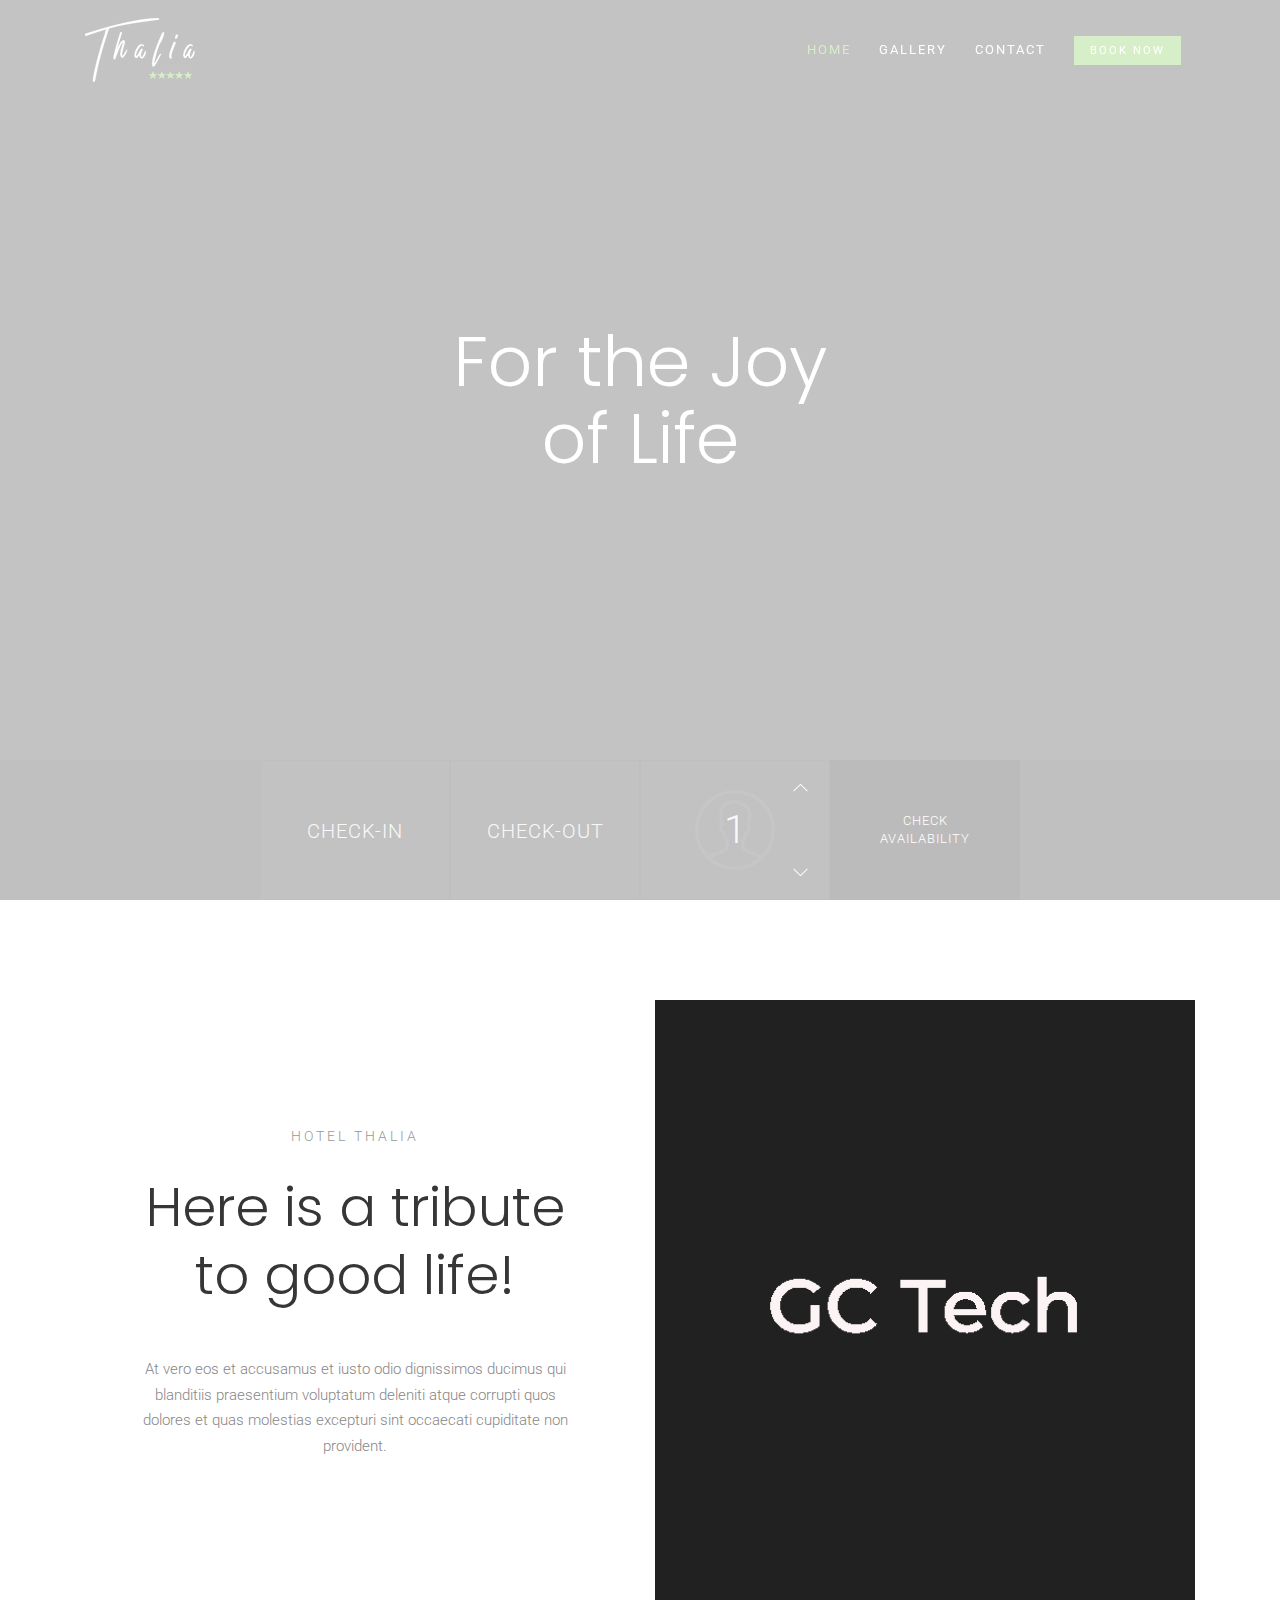
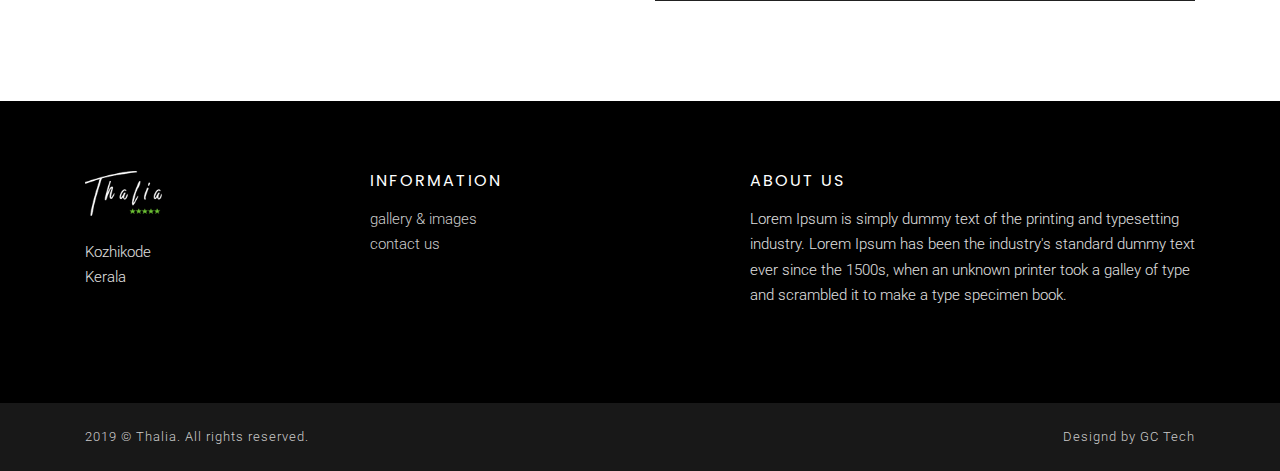
==== commit 95fed369: "meta update" ====
--- a/index.html
+++ b/index.html
@@ -8,23 +8,23 @@
 	================================================== -->
 	<meta charset="utf-8">
 	<title>Thalia</title>
-	<meta name="description"  content="Professional Creative Template" />
-	<meta name="author" content="IG Design">
-	<meta name="keywords"  content="ig design, website, design, html5, css3, jquery, creative, clean, animated, portfolio, blog, one-page, multi-page, corporate, business," />
-	<meta property="og:title" content="Professional Creative Template" />
+	<meta name="description"  content="Room Booking" />
+	<meta name="author" content="GC Tech">
+	<meta name="keywords"  content="GC design, website, design, html5, css3, jquery, creative, business," />
+	<meta property="og:title" content="Developed by GC Tech" />
 	<meta property="og:type" content="website" />
 	<meta property="og:url" content="" />
 	<meta property="og:image" content="" />
 	<meta property="og:image:width" content="470" />
 	<meta property="og:image:height" content="246" />
 	<meta property="og:site_name" content="" />
-	<meta property="og:description" content="Professional Creative Template" />
+	<meta property="og:description" content="Developed by GC Tech" />
 	<meta name="twitter:card" content="" />
-	<meta name="twitter:site" content="https://twitter.com/IvanGrozdic" />
-	<meta name="twitter:domain" content="http://ivang-design.com/" />
+	<meta name="twitter:site" content="" />
+	<meta name="twitter:domain" content="" />
 	<meta name="twitter:title" content="" />
-	<meta name="twitter:description" content="Professional Creative Template" />
-	<meta name="twitter:image" content="http://ivang-design.com/" />
+	<meta name="twitter:description" content="Developed by GC Tech" />
+	<meta name="twitter:image" content="" />
 
 	<!-- Mobile Specific Metas
 	================================================== -->
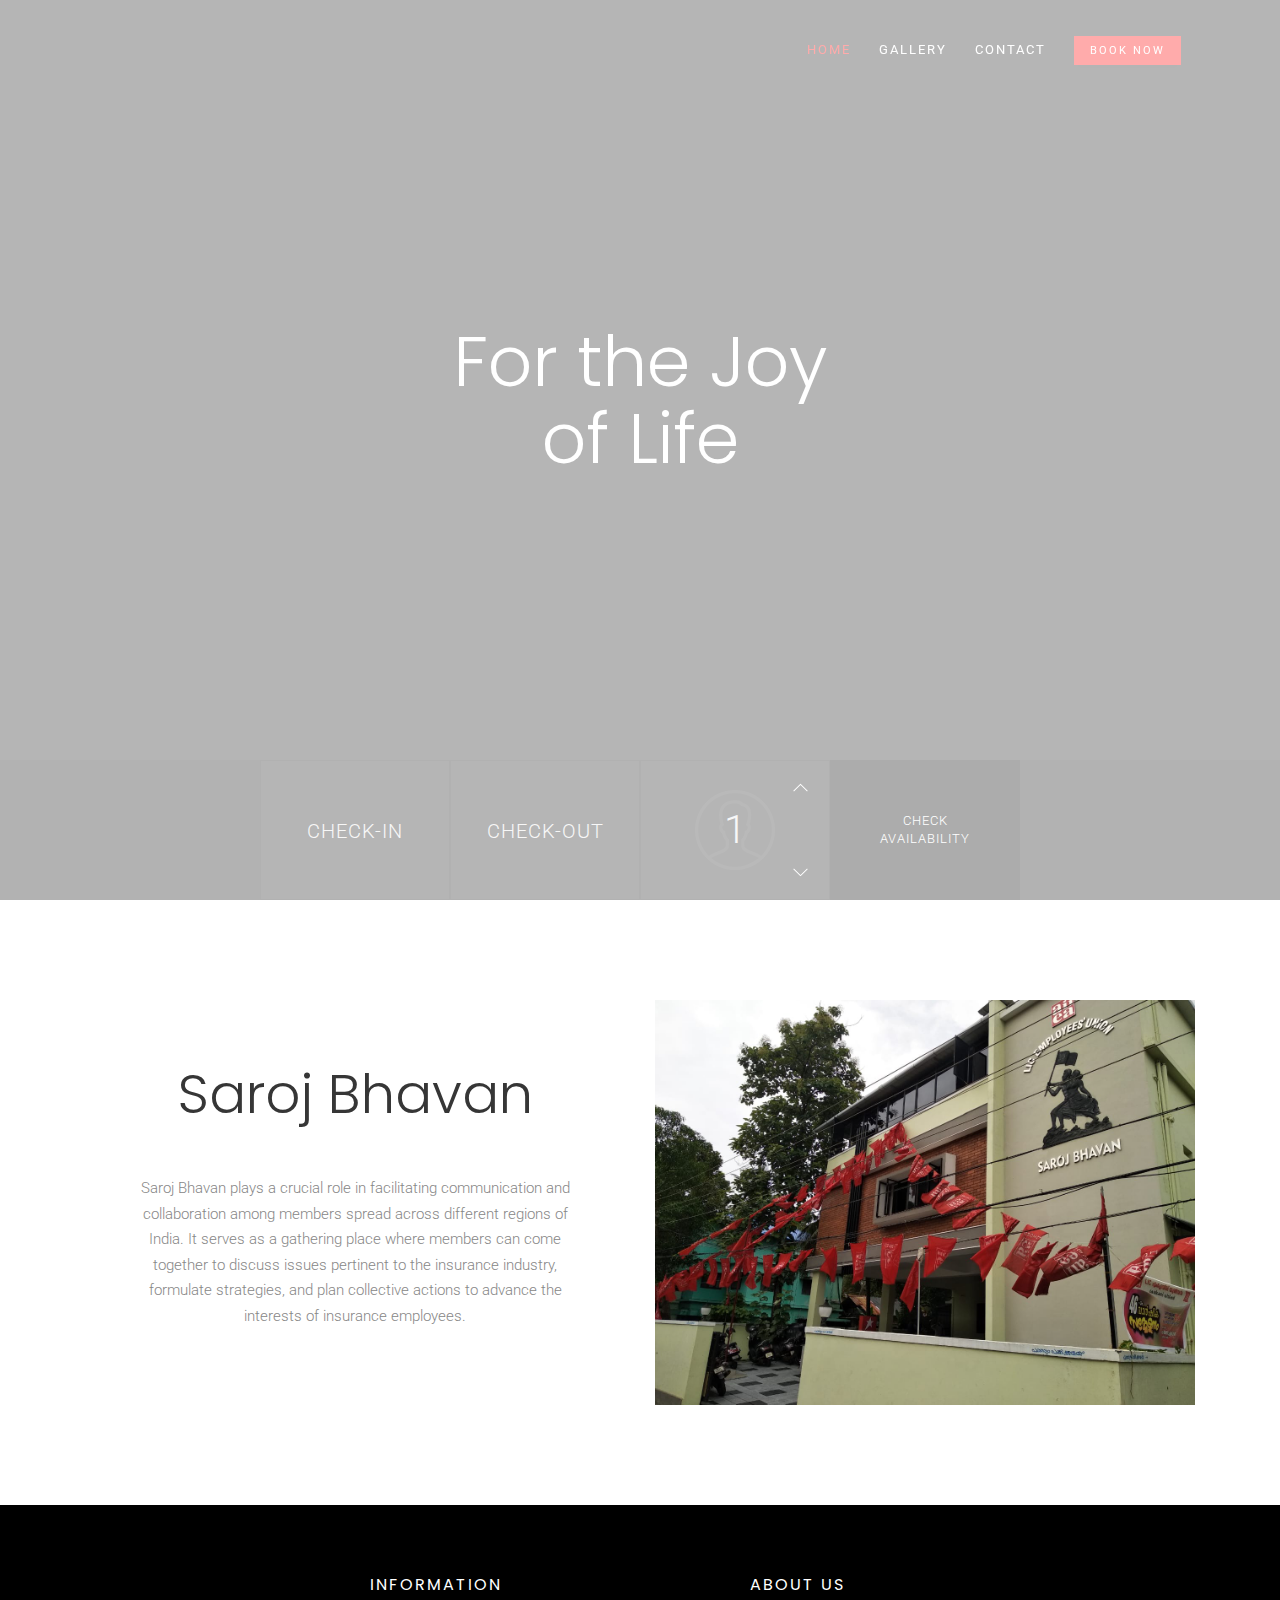
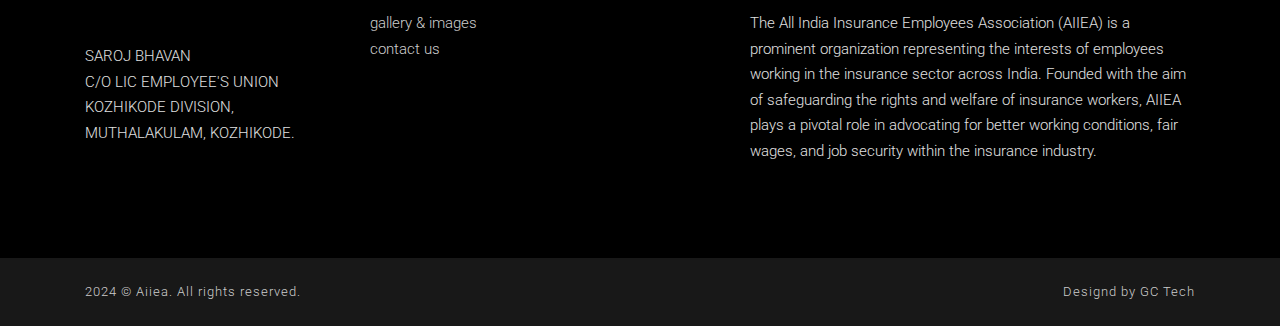
==== commit 9631c89b: "image update" ====
--- a/index.html
+++ b/index.html
@@ -74,7 +74,7 @@
 		<div class="menu">
 			<a href="index.html" >
 				<div class="logo">
-					<img src="img/logo.png" alt="">
+					<img src="img/logo.jpg" alt="">
 				</div>
 			</a>
 			<ul>
@@ -160,15 +160,14 @@
 				<div class="col-md-6 align-self-center">
 					<div class="row justify-content-center">
 						<div class="col-10">
-							<div class="subtitle text-center mb-4">hotel Thalia</div>
-							<h2 class="text-center">Here is a tribute to good life!</h2>
-							<p class="text-center mt-5">At vero eos et accusamus et iusto odio dignissimos ducimus qui blanditiis praesentium voluptatum deleniti atque corrupti quos dolores et quas molestias excepturi sint occaecati cupiditate non provident.</p>
+							<h2 class="text-center">Saroj Bhavan</h2>
+							<p class="text-center mt-5">Saroj Bhavan plays a crucial role in facilitating communication and collaboration among members spread across different regions of India. It serves as a gathering place where members can come together to discuss issues pertinent to the insurance industry, formulate strategies, and plan collective actions to advance the interests of insurance employees.</p>
 						</div>
 					</div>
 				</div>
 				<div class="col-md-6 mt-4 mt-md-0">
 					<div class="img-wrap">
-						<img src="img/rooms.png" alt="">
+						<img src="img/sb.jpg" alt="">
 					</div>
 				</div>
 			</div>
@@ -179,8 +178,12 @@
 		<div class="container">
 			<div class="row">
 				<div class="col-md-3 text-center text-md-left">
-					<img src="img/logo.png" alt="">
-					<p class="color-grey mt-4">Kozhikode<br>Kerala</p>
+					<img src="img/logo.jpg" alt="">
+					<p class="color-grey mt-4">SAROJ BHAVAN <br>
+						C/O LIC EMPLOYEE'S UNION<br>
+						KOZHIKODE DIVISION,
+						MUTHALAKULAM, KOZHIKODE.
+						</p>
 				</div>
 				<div class="col-md-4 text-center text-md-left">
 					<h6 class="color-white mb-3">information</h6>
@@ -189,7 +192,7 @@
 				</div>
 				<div class="col-md-5 mt-4 mt-md-0 text-center text-md-left logos-footer">
 					<h6 class="color-white mb-3">about us</h6>
-					<p class="color-grey mb-4">Lorem Ipsum is simply dummy text of the printing and typesetting industry. Lorem Ipsum has been the industry's standard dummy text ever since the 1500s, when an unknown printer took a galley of type and scrambled it to make a type specimen book.</p>
+					<p class="color-grey mb-4">The All India Insurance Employees Association (AIIEA) is a prominent organization representing the interests of employees working in the insurance sector across India. Founded with the aim of safeguarding the rights and welfare of insurance workers, AIIEA plays a pivotal role in advocating for better working conditions, fair wages, and job security within the insurance industry.</p>
 					
 				</div>
 			</div>	
@@ -200,7 +203,7 @@
 		<div class="container">
 			<div class="row">
 				<div class="col-md-6 text-center text-md-left mb-2 mb-md-0">
-					<p>2019 © Thalia. All rights reserved.</p>
+					<p>2024 © Aiiea. All rights reserved.</p>
 				</div>
 				<div class="col-md-6 text-center text-md-right">
 					<p>Designd by GC Tech</p>
--- a/css/style.css
+++ b/css/style.css
@@ -3287,12 +3287,34 @@
 	}
 }
 
-
-
-
-
-
-
-
-
-
+.book-nav {
+	border: none;
+	padding: 20px 0;
+	margin-bottom: 20px;
+}
+
+.book-nav li{
+	margin-right: 30px;
+}
+
+.book-nav li a{
+   color: #fff;
+   font-size: 20px;
+   padding-bottom: 5px;
+}
+.book-nav li a:hover{
+	border: none;
+	text-decoration: none;
+}
+.book-nav li a.active{
+  border-bottom: 1px solid #fff;
+}
+
+
+
+
+
+
+
+
+
--- a/css/colors/color.css
+++ b/css/colors/color.css
@@ -17,13 +17,13 @@
 .list-style.circle-o li:before,
 .list-style li i,
 .list-style a.btn-link:hover{
-	color: #6dc234;
+	color: #fe0000;
 }
 .js .loading::after,
 .nav--open .nav__button-text::after,
 .nav--open .nav__button-text::before,
 .nav__chapter:after{
-	background: #6dc234;
+	background: #fe0000;
 }
 .nice-select .option:hover,
 .nice-select .option.selected:hover,
@@ -63,25 +63,25 @@
 figure.vimeo:hover a:after, figure.youtube:hover a:after,
 .ajax-form button:hover,
 mark{
-	background-color: #6dc234;
+	background-color: #fe0000;
 }
 .range-slider .input-range::-webkit-slider-thumb {
-	background: #6dc234;
+	background: #fe0000;
 }
 .range-slider .input-range::-webkit-slider-thumb:hover {
-	background: #6dc234;
+	background: #fe0000;
 }
 .range-slider .input-range:active::-webkit-slider-thumb {
-	background: #6dc234;
+	background: #fe0000;
 }
 .range-slider .input-range::-moz-range-thumb {
-	background: #6dc234;
+	background: #fe0000;
 }
 .range-slider .input-range::-moz-range-thumb:hover {
-	background: #6dc234;
+	background: #fe0000;
 }
 .range-slider .input-range:active::-moz-range-thumb {
-	background: #6dc234;
+	background: #fe0000;
 }
 .nice-select:active, 
 .nice-select.open, 
@@ -90,33 +90,33 @@
 #flight-datepicker-1 input:focus,
 #flight-datepicker-1 input:active,
 .checkbox:checked:before{
-	border-color: #6dc234;
+	border-color: #fe0000;
 }
 figure.vimeo a:before, figure.youtube a:before {
-	border-left: 8px solid #6dc234;
+	border-left: 8px solid #fe0000;
 }
 .ajax-form textarea:focus,
 .ajax-form input:focus,
 .ajax-form textarea:active,
 .ajax-form input:active {	
-	border-bottom:1px solid #6dc234;
+	border-bottom:1px solid #fe0000;
 }
 .blockquote{
-	border-left: 0.4rem solid #6dc234;
+	border-left: 0.4rem solid #fe0000;
 }
 .blockquote-reverse{
-	border-right: 0.4rem solid #6dc234;
+	border-right: 0.4rem solid #fe0000;
 }
 .form-control:focus,
 .form-control:active{
-	border-color: #6dc234;
+	border-color: #fe0000;
 } 
 
 ::selection {
-	background-color: #6dc234;
+	background-color: #fe0000;
 }
 ::-moz-selection {
-	background-color: #6dc234;
+	background-color: #fe0000;
 }
 
 
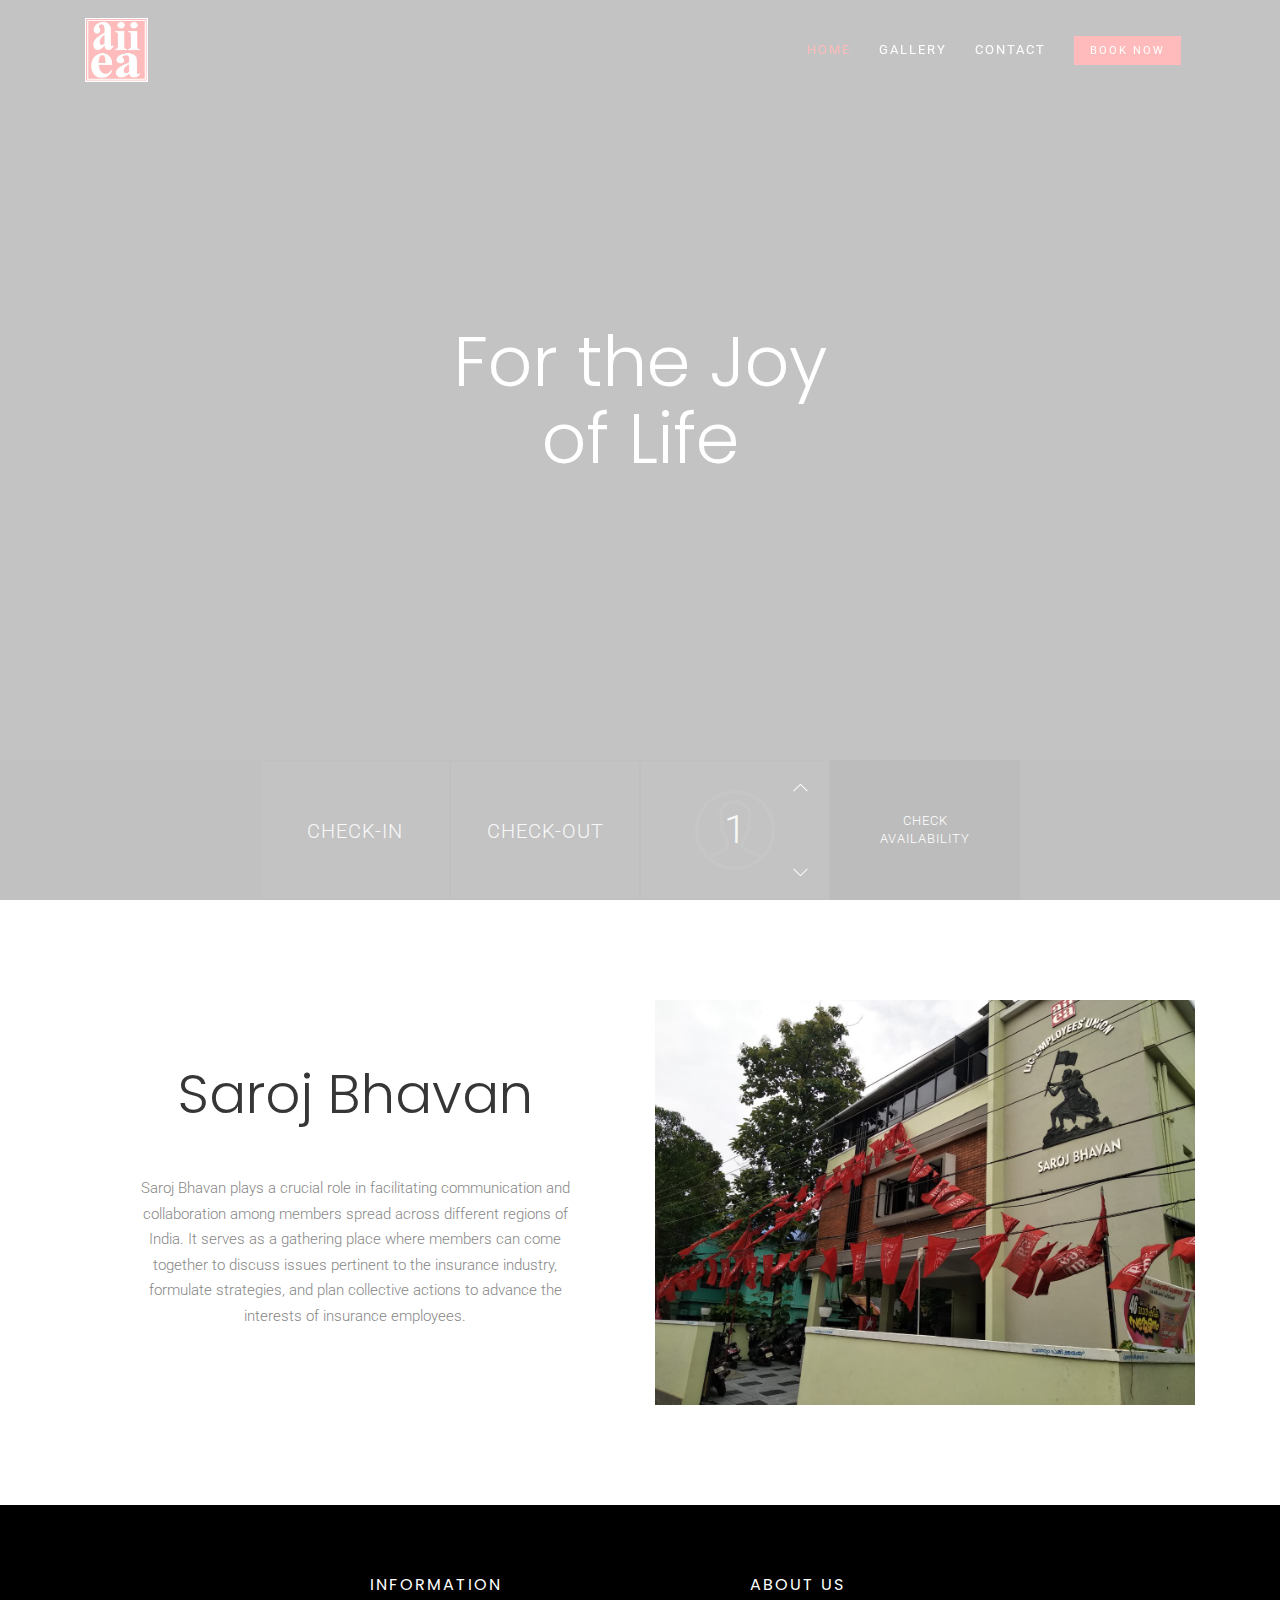
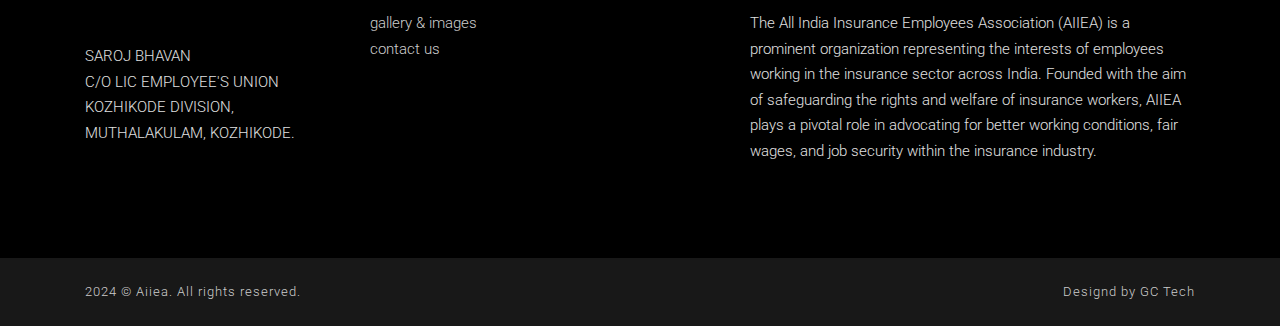
==== commit c6b0bcc6: "image update" ====
--- a/index.html
+++ b/index.html
@@ -7,7 +7,7 @@
 	<!-- Basic Page Needs
 	================================================== -->
 	<meta charset="utf-8">
-	<title>Thalia</title>
+	<title>Aiiea</title>
 	<meta name="description"  content="Room Booking" />
 	<meta name="author" content="GC Tech">
 	<meta name="keywords"  content="GC design, website, design, html5, css3, jquery, creative, business," />
@@ -74,7 +74,7 @@
 		<div class="menu">
 			<a href="index.html" >
 				<div class="logo">
-					<img src="img/logo.jpg" alt="">
+					<img src="img/logo.png" alt="">
 				</div>
 			</a>
 			<ul>
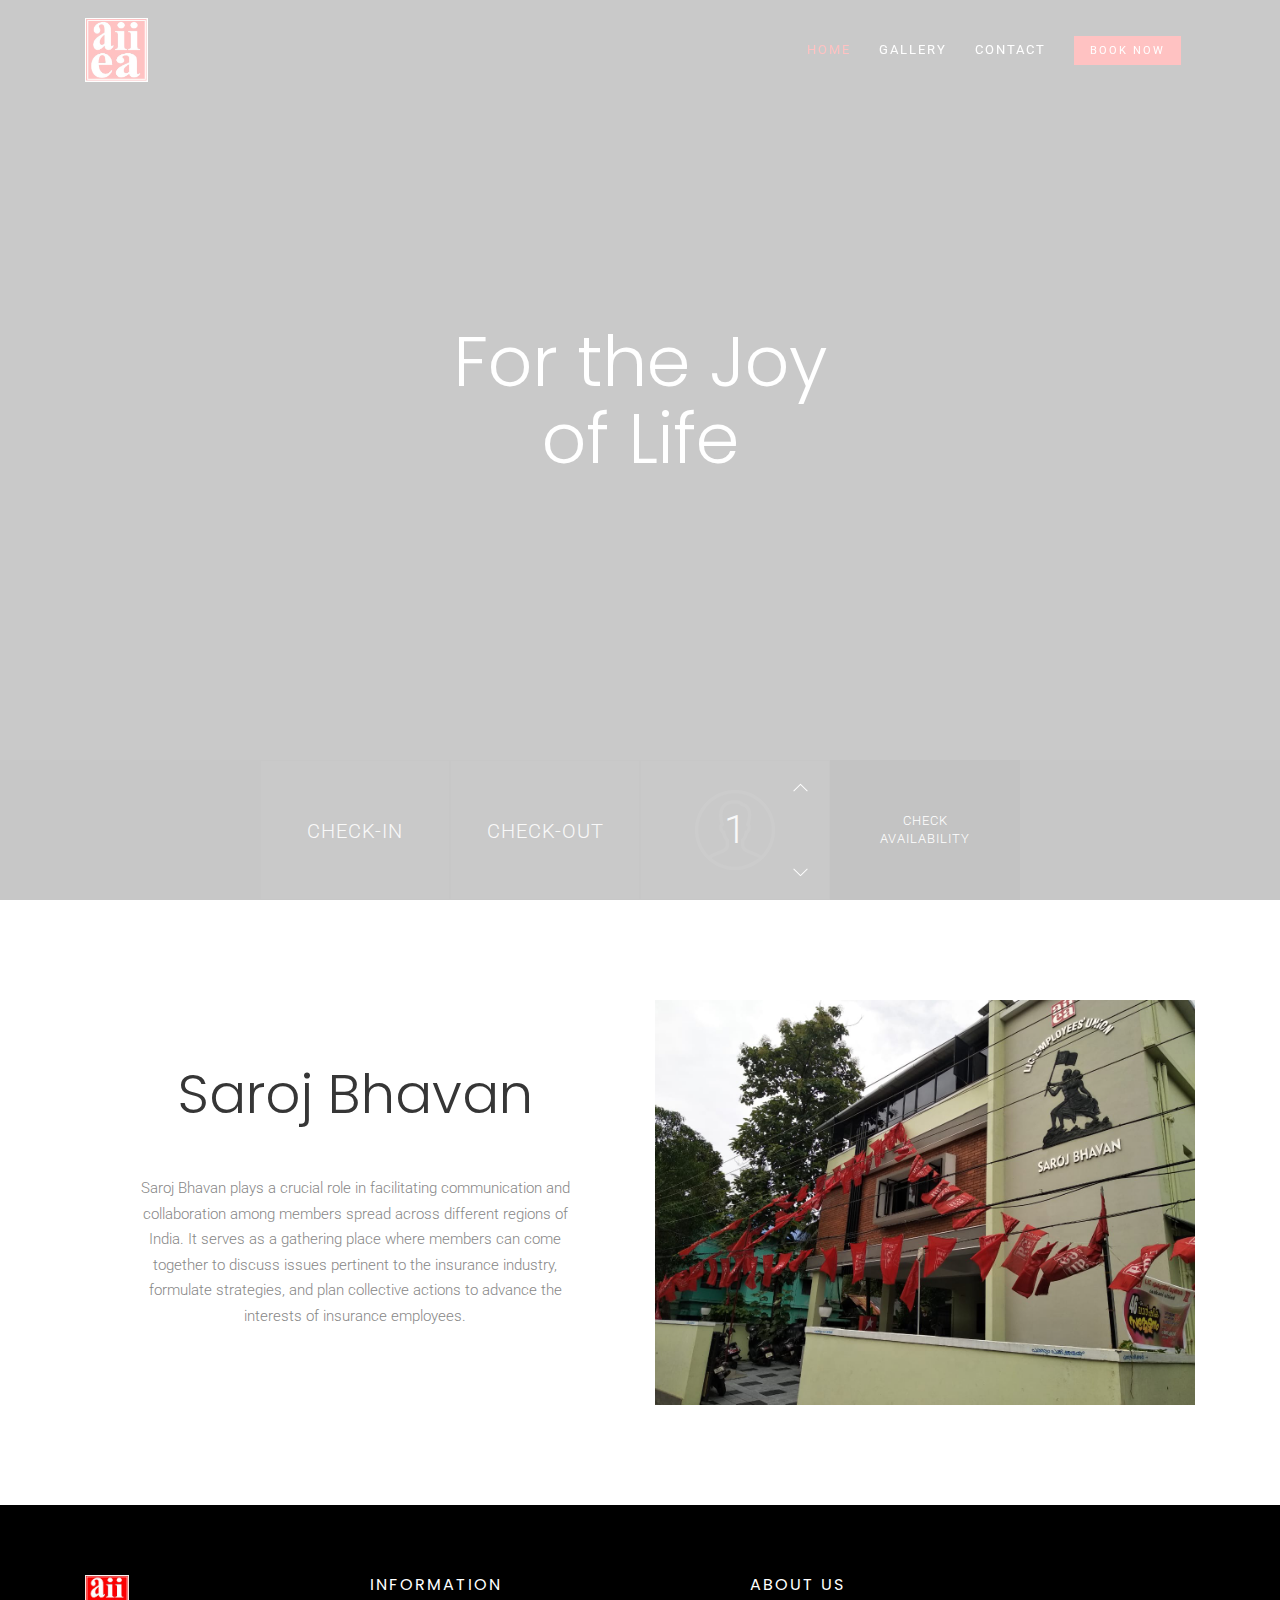
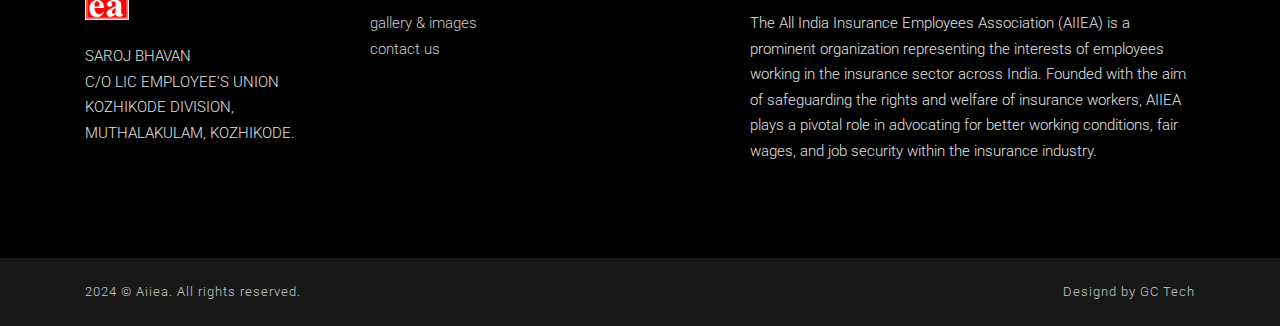
==== commit b9bd9962: "image update" ====
--- a/index.html
+++ b/index.html
@@ -178,7 +178,7 @@
 		<div class="container">
 			<div class="row">
 				<div class="col-md-3 text-center text-md-left">
-					<img src="img/logo.jpg" alt="">
+					<img src="img/logo.png" alt="">
 					<p class="color-grey mt-4">SAROJ BHAVAN <br>
 						C/O LIC EMPLOYEE'S UNION<br>
 						KOZHIKODE DIVISION,
